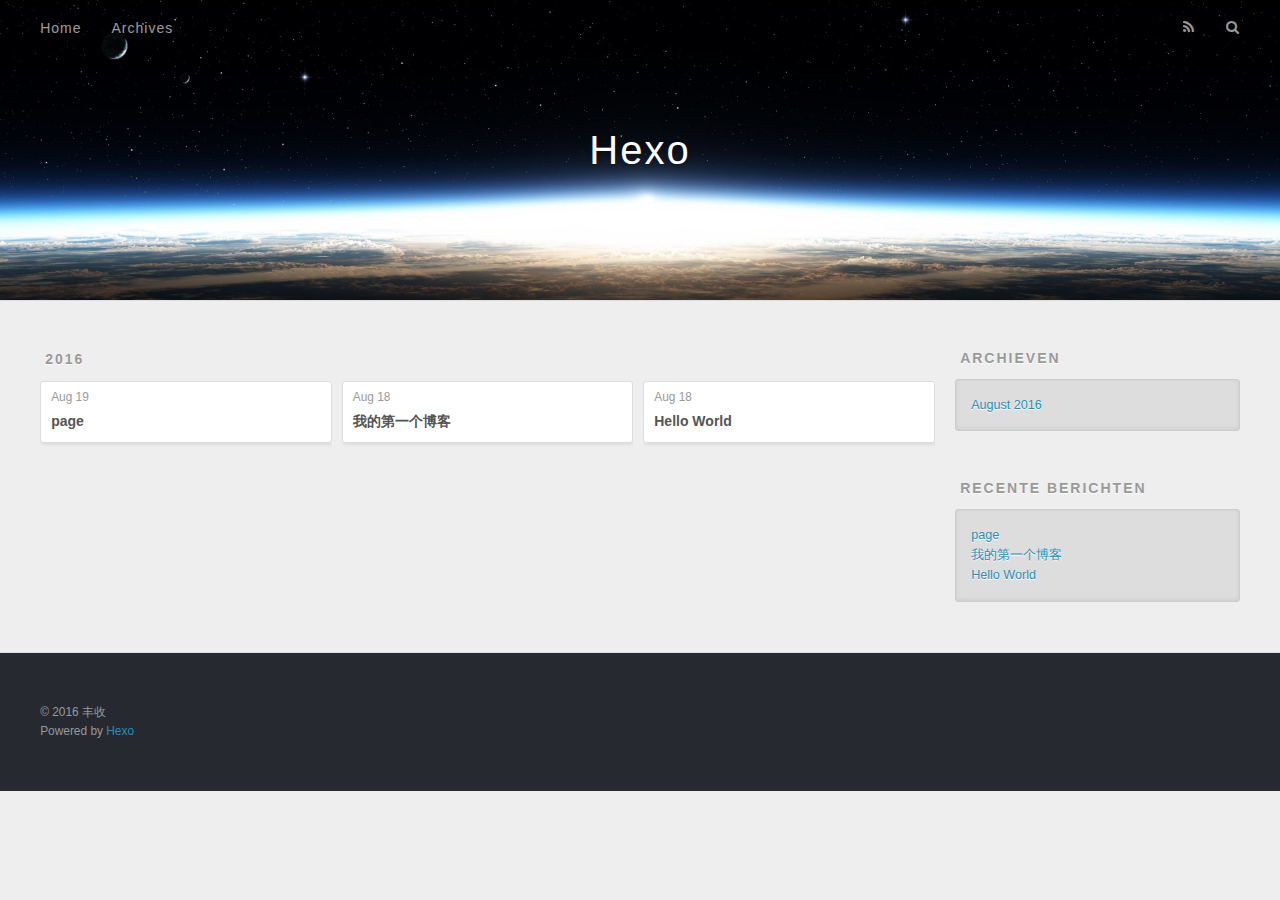
==== archives/index.html @ ac4540af "Site updated: 2016-08-19 14:13:51" ====
<!DOCTYPE html>
<html>
<head>
  <meta charset="utf-8">
  
  <title>Archieven | Hexo</title>
  <meta name="viewport" content="width=device-width, initial-scale=1, maximum-scale=1">
  <meta property="og:type" content="website">
<meta property="og:title" content="Hexo">
<meta property="og:url" content="http://yoursite.com/archives/index.html">
<meta property="og:site_name" content="Hexo">
<meta name="twitter:card" content="summary">
<meta name="twitter:title" content="Hexo">
  
    <link rel="alternate" href="/atom.xml" title="Hexo" type="application/atom+xml">
  
  
    <link rel="icon" href="/favicon.png">
  
  
    <link href="//fonts.googleapis.com/css?family=Source+Code+Pro" rel="stylesheet" type="text/css">
  
  <link rel="stylesheet" href="/css/style.css">
  

</head>

<body>
  <div id="container">
    <div id="wrap">
      <header id="header">
  <div id="banner"></div>
  <div id="header-outer" class="outer">
    <div id="header-title" class="inner">
      <h1 id="logo-wrap">
        <a href="/" id="logo">Hexo</a>
      </h1>
      
    </div>
    <div id="header-inner" class="inner">
      <nav id="main-nav">
        <a id="main-nav-toggle" class="nav-icon"></a>
        
          <a class="main-nav-link" href="/">Home</a>
        
          <a class="main-nav-link" href="/archives">Archives</a>
        
      </nav>
      <nav id="sub-nav">
        
          <a id="nav-rss-link" class="nav-icon" href="/atom.xml" title="RSS Feed"></a>
        
        <a id="nav-search-btn" class="nav-icon" title="Zoeken"></a>
      </nav>
      <div id="search-form-wrap">
        <form action="//google.com/search" method="get" accept-charset="UTF-8" class="search-form"><input type="search" name="q" results="0" class="search-form-input" placeholder="Search"><button type="submit" class="search-form-submit">&#xF002;</button><input type="hidden" name="sitesearch" value="http://yoursite.com"></form>
      </div>
    </div>
  </div>
</header>
      <div class="outer">
        <section id="main">
  
  
    
    
      
      
      <section class="archives-wrap">
        <div class="archive-year-wrap">
          <a href="/archives/2016" class="archive-year">2016</a>
        </div>
        <div class="archives">
    
    <article class="archive-article archive-type-post">
  <div class="archive-article-inner">
    <header class="archive-article-header">
      <a href="/2016/08/19/page/" class="archive-article-date">
  <time datetime="2016-08-19T06:13:24.000Z" itemprop="datePublished">Aug 19</time>
</a>
      
  
    <h1 itemprop="name">
      <a class="archive-article-title" href="/2016/08/19/page/">page</a>
    </h1>
  

    </header>
  </div>
</article>
  
    
    
    <article class="archive-article archive-type-post">
  <div class="archive-article-inner">
    <header class="archive-article-header">
      <a href="/2016/08/18/My-New-Post/" class="archive-article-date">
  <time datetime="2016-08-18T03:08:12.000Z" itemprop="datePublished">Aug 18</time>
</a>
      
  
    <h1 itemprop="name">
      <a class="archive-article-title" href="/2016/08/18/My-New-Post/">我的第一个博客</a>
    </h1>
  

    </header>
  </div>
</article>
  
    
    
    <article class="archive-article archive-type-post">
  <div class="archive-article-inner">
    <header class="archive-article-header">
      <a href="/2016/08/18/hello-world/" class="archive-article-date">
  <time datetime="2016-08-18T02:15:40.000Z" itemprop="datePublished">Aug 18</time>
</a>
      
  
    <h1 itemprop="name">
      <a class="archive-article-title" href="/2016/08/18/hello-world/">Hello World</a>
    </h1>
  

    </header>
  </div>
</article>
  
  
    </div></section>
  

</section>
        
          <aside id="sidebar">
  
    

  
    

  
    
  
    
  <div class="widget-wrap">
    <h3 class="widget-title">Archieven</h3>
    <div class="widget">
      <ul class="archive-list"><li class="archive-list-item"><a class="archive-list-link" href="/archives/2016/08/">August 2016</a></li></ul>
    </div>
  </div>


  
    
  <div class="widget-wrap">
    <h3 class="widget-title">Recente berichten</h3>
    <div class="widget">
      <ul>
        
          <li>
            <a href="/2016/08/19/page/">page</a>
          </li>
        
          <li>
            <a href="/2016/08/18/My-New-Post/">我的第一个博客</a>
          </li>
        
          <li>
            <a href="/2016/08/18/hello-world/">Hello World</a>
          </li>
        
      </ul>
    </div>
  </div>

  
</aside>
        
      </div>
      <footer id="footer">
  
  <div class="outer">
    <div id="footer-info" class="inner">
      &copy; 2016 丰收<br>
      Powered by <a href="http://hexo.io/" target="_blank">Hexo</a>
    </div>
  </div>
</footer>
    </div>
    <nav id="mobile-nav">
  
    <a href="/" class="mobile-nav-link">Home</a>
  
    <a href="/archives" class="mobile-nav-link">Archives</a>
  
</nav>
    

<script src="//ajax.googleapis.com/ajax/libs/jquery/2.0.3/jquery.min.js"></script>


  <link rel="stylesheet" href="/fancybox/jquery.fancybox.css">
  <script src="/fancybox/jquery.fancybox.pack.js"></script>


<script src="/js/script.js"></script>

  </div>
</body>
</html>
---- css/style.css ----
body {
  width: 100%;
}
body:before,
body:after {
  content: "";
  display: table;
}
body:after {
  clear: both;
}
html,
body,
div,
span,
applet,
object,
iframe,
h1,
h2,
h3,
h4,
h5,
h6,
p,
blockquote,
pre,
a,
abbr,
acronym,
address,
big,
cite,
code,
del,
dfn,
em,
img,
ins,
kbd,
q,
s,
samp,
small,
strike,
strong,
sub,
sup,
tt,
var,
dl,
dt,
dd,
ol,
ul,
li,
fieldset,
form,
label,
legend,
table,
caption,
tbody,
tfoot,
thead,
tr,
th,
td {
  margin: 0;
  padding: 0;
  border: 0;
  outline: 0;
  font-weight: inherit;
  font-style: inherit;
  font-family: inherit;
  font-size: 100%;
  vertical-align: baseline;
}
body {
  line-height: 1;
  color: #000;
  background: #fff;
}
ol,
ul {
  list-style: none;
}
table {
  border-collapse: separate;
  border-spacing: 0;
  vertical-align: middle;
}
caption,
th,
td {
  text-align: left;
  font-weight: normal;
  vertical-align: middle;
}
a img {
  border: none;
}
input,
button {
  margin: 0;
  padding: 0;
}
input::-moz-focus-inner,
button::-moz-focus-inner {
  border: 0;
  padding: 0;
}
@font-face {
  font-family: FontAwesome;
  font-style: normal;
  font-weight: normal;
  src: url("fonts/fontawesome-webfont.eot?v=#4.0.3");
  src: url("fonts/fontawesome-webfont.eot?#iefix&v=#4.0.3") format("embedded-opentype"), url("fonts/fontawesome-webfont.woff?v=#4.0.3") format("woff"), url("fonts/fontawesome-webfont.ttf?v=#4.0.3") format("truetype"), url("fonts/fontawesome-webfont.svg#fontawesomeregular?v=#4.0.3") format("svg");
}
html,
body,
#container {
  height: 100%;
}
body {
  background: #eee;
  font: 14px "Helvetica Neue", Helvetica, Arial, sans-serif;
  -webkit-text-size-adjust: 100%;
}
.outer {
  max-width: 1220px;
  margin: 0 auto;
  padding: 0 20px;
}
.outer:before,
.outer:after {
  content: "";
  display: table;
}
.outer:after {
  clear: both;
}
.inner {
  display: inline;
  float: left;
  width: 98.33333333333333%;
  margin: 0 0.833333333333333%;
}
.left,
.alignleft {
  float: left;
}
.right,
.alignright {
  float: right;
}
.clear {
  clear: both;
}
#container {
  position: relative;
}
.mobile-nav-on {
  overflow: hidden;
}
#wrap {
  height: 100%;
  width: 100%;
  position: absolute;
  top: 0;
  left: 0;
  -webkit-transition: 0.2s ease-out;
  -moz-transition: 0.2s ease-out;
  -ms-transition: 0.2s ease-out;
  transition: 0.2s ease-out;
  z-index: 1;
  background: #eee;
}
.mobile-nav-on #wrap {
  left: 280px;
}
@media screen and (min-width: 768px) {
  #main {
    display: inline;
    float: left;
    width: 73.33333333333333%;
    margin: 0 0.833333333333333%;
  }
}
.article-date,
.article-category-link,
.archive-year,
.widget-title {
  text-decoration: none;
  text-transform: uppercase;
  letter-spacing: 2px;
  color: #999;
  margin-bottom: 1em;
  margin-left: 5px;
  line-height: 1em;
  text-shadow: 0 1px #fff;
  font-weight: bold;
}
.article-inner,
.archive-article-inner {
  background: #fff;
  -webkit-box-shadow: 1px 2px 3px #ddd;
  box-shadow: 1px 2px 3px #ddd;
  border: 1px solid #ddd;
  border-radius: 3px;
}
.article-entry h1,
.widget h1 {
  font-size: 2em;
}
.article-entry h2,
.widget h2 {
  font-size: 1.5em;
}
.article-entry h3,
.widget h3 {
  font-size: 1.3em;
}
.article-entry h4,
.widget h4 {
  font-size: 1.2em;
}
.article-entry h5,
.widget h5 {
  font-size: 1em;
}
.article-entry h6,
.widget h6 {
  font-size: 1em;
  color: #999;
}
.article-entry hr,
.widget hr {
  border: 1px dashed #ddd;
}
.article-entry strong,
.widget strong {
  font-weight: bold;
}
.article-entry em,
.widget em,
.article-entry cite,
.widget cite {
  font-style: italic;
}
.article-entry sup,
.widget sup,
.article-entry sub,
.widget sub {
  font-size: 0.75em;
  line-height: 0;
  position: relative;
  vertical-align: baseline;
}
.article-entry sup,
.widget sup {
  top: -0.5em;
}
.article-entry sub,
.widget sub {
  bottom: -0.2em;
}
.article-entry small,
.widget small {
  font-size: 0.85em;
}
.article-entry acronym,
.widget acronym,
.article-entry abbr,
.widget abbr {
  border-bottom: 1px dotted;
}
.article-entry ul,
.widget ul,
.article-entry ol,
.widget ol,
.article-entry dl,
.widget dl {
  margin: 0 20px;
  line-height: 1.6em;
}
.article-entry ul ul,
.widget ul ul,
.article-entry ol ul,
.widget ol ul,
.article-entry ul ol,
.widget ul ol,
.article-entry ol ol,
.widget ol ol {
  margin-top: 0;
  margin-bottom: 0;
}
.article-entry ul,
.widget ul {
  list-style: disc;
}
.article-entry ol,
.widget ol {
  list-style: decimal;
}
.article-entry dt,
.widget dt {
  font-weight: bold;
}
#header {
  height: 300px;
  position: relative;
  border-bottom: 1px solid #ddd;
}
#header:before,
#header:after {
  content: "";
  position: absolute;
  left: 0;
  right: 0;
  height: 40px;
}
#header:before {
  top: 0;
  background: -webkit-linear-gradient(rgba(0,0,0,0.2), transparent);
  background: -moz-linear-gradient(rgba(0,0,0,0.2), transparent);
  background: -ms-linear-gradient(rgba(0,0,0,0.2), transparent);
  background: linear-gradient(rgba(0,0,0,0.2), transparent);
}
#header:after {
  bottom: 0;
  background: -webkit-linear-gradient(transparent, rgba(0,0,0,0.2));
  background: -moz-linear-gradient(transparent, rgba(0,0,0,0.2));
  background: -ms-linear-gradient(transparent, rgba(0,0,0,0.2));
  background: linear-gradient(transparent, rgba(0,0,0,0.2));
}
#header-outer {
  height: 100%;
  position: relative;
}
#header-inner {
  position: relative;
  overflow: hidden;
}
#banner {
  position: absolute;
  top: 0;
  left: 0;
  width: 100%;
  height: 100%;
  background: url("images/banner.jpg") center #000;
  -webkit-background-size: cover;
  -moz-background-size: cover;
  background-size: cover;
  z-index: -1;
}
#header-title {
  text-align: center;
  height: 40px;
  position: absolute;
  top: 50%;
  left: 0;
  margin-top: -20px;
}
#logo,
#subtitle {
  text-decoration: none;
  color: #fff;
  font-weight: 300;
  text-shadow: 0 1px 4px rgba(0,0,0,0.3);
}
#logo {
  font-size: 40px;
  line-height: 40px;
  letter-spacing: 2px;
}
#subtitle {
  font-size: 16px;
  line-height: 16px;
  letter-spacing: 1px;
}
#subtitle-wrap {
  margin-top: 16px;
}
#main-nav {
  float: left;
  margin-left: -15px;
}
.nav-icon,
.main-nav-link {
  float: left;
  color: #fff;
  opacity: 0.6;
  text-decoration: none;
  text-shadow: 0 1px rgba(0,0,0,0.2);
  -webkit-transition: opacity 0.2s;
  -moz-transition: opacity 0.2s;
  -ms-transition: opacity 0.2s;
  transition: opacity 0.2s;
  display: block;
  padding: 20px 15px;
}
.nav-icon:hover,
.main-nav-link:hover {
  opacity: 1;
}
.nav-icon {
  font-family: FontAwesome;
  text-align: center;
  font-size: 14px;
  width: 14px;
  height: 14px;
  padding: 20px 15px;
  position: relative;
  cursor: pointer;
}
.main-nav-link {
  font-weight: 300;
  letter-spacing: 1px;
}
@media screen and (max-width: 479px) {
  .main-nav-link {
    display: none;
  }
}
#main-nav-toggle {
  display: none;
}
#main-nav-toggle:before {
  content: "\f0c9";
}
@media screen and (max-width: 479px) {
  #main-nav-toggle {
    display: block;
  }
}
#sub-nav {
  float: right;
  margin-right: -15px;
}
#nav-rss-link:before {
  content: "\f09e";
}
#nav-search-btn:before {
  content: "\f002";
}
#search-form-wrap {
  position: absolute;
  top: 15px;
  width: 150px;
  height: 30px;
  right: -150px;
  opacity: 0;
  -webkit-transition: 0.2s ease-out;
  -moz-transition: 0.2s ease-out;
  -ms-transition: 0.2s ease-out;
  transition: 0.2s ease-out;
}
#search-form-wrap.on {
  opacity: 1;
  right: 0;
}
@media screen and (max-width: 479px) {
  #search-form-wrap {
    width: 100%;
    right: -100%;
  }
}
.search-form {
  position: absolute;
  top: 0;
  left: 0;
  right: 0;
  background: #fff;
  padding: 5px 15px;
  border-radius: 15px;
  -webkit-box-shadow: 0 0 10px rgba(0,0,0,0.3);
  box-shadow: 0 0 10px rgba(0,0,0,0.3);
}
.search-form-input {
  border: none;
  background: none;
  color: #555;
  width: 100%;
  font: 13px "Helvetica Neue", Helvetica, Arial, sans-serif;
  outline: none;
}
.search-form-input::-webkit-search-results-decoration,
.search-form-input::-webkit-search-cancel-button {
  -webkit-appearance: none;
}
.search-form-submit {
  position: absolute;
  top: 50%;
  right: 10px;
  margin-top: -7px;
  font: 13px FontAwesome;
  border: none;
  background: none;
  color: #bbb;
  cursor: pointer;
}
.search-form-submit:hover,
.search-form-submit:focus {
  color: #777;
}
.article {
  margin: 50px 0;
}
.article-inner {
  overflow: hidden;
}
.article-meta:before,
.article-meta:after {
  content: "";
  display: table;
}
.article-meta:after {
  clear: both;
}
.article-date {
  float: left;
}
.article-category {
  float: left;
  line-height: 1em;
  color: #ccc;
  text-shadow: 0 1px #fff;
  margin-left: 8px;
}
.article-category:before {
  content: "\2022";
}
.article-category-link {
  margin: 0 12px 1em;
}
.article-header {
  padding: 20px 20px 0;
}
.article-title {
  text-decoration: none;
  font-size: 2em;
  font-weight: bold;
  color: #555;
  line-height: 1.1em;
  -webkit-transition: color 0.2s;
  -moz-transition: color 0.2s;
  -ms-transition: color 0.2s;
  transition: color 0.2s;
}
a.article-title:hover {
  color: #258fb8;
}
.article-entry {
  color: #555;
  padding: 0 20px;
}
.article-entry:before,
.article-entry:after {
  content: "";
  display: table;
}
.article-entry:after {
  clear: both;
}
.article-entry p,
.article-entry table {
  line-height: 1.6em;
  margin: 1.6em 0;
}
.article-entry h1,
.article-entry h2,
.article-entry h3,
.article-entry h4,
.article-entry h5,
.article-entry h6 {
  font-weight: bold;
}
.article-entry h1,
.article-entry h2,
.article-entry h3,
.article-entry h4,
.article-entry h5,
.article-entry h6 {
  line-height: 1.1em;
  margin: 1.1em 0;
}
.article-entry a {
  color: #258fb8;
  text-decoration: none;
}
.article-entry a:hover {
  text-decoration: underline;
}
.article-entry ul,
.article-entry ol,
.article-entry dl {
  margin-top: 1.6em;
  margin-bottom: 1.6em;
}
.article-entry img,
.article-entry video {
  max-width: 100%;
  height: auto;
  display: block;
  margin: auto;
}
.article-entry iframe {
  border: none;
}
.article-entry table {
  width: 100%;
  border-collapse: collapse;
  border-spacing: 0;
}
.article-entry th {
  font-weight: bold;
  border-bottom: 3px solid #ddd;
  padding-bottom: 0.5em;
}
.article-entry td {
  border-bottom: 1px solid #ddd;
  padding: 10px 0;
}
.article-entry blockquote {
  font-family: Georgia, "Times New Roman", serif;
  font-size: 1.4em;
  margin: 1.6em 20px;
  text-align: center;
}
.article-entry blockquote footer {
  font-size: 14px;
  margin: 1.6em 0;
  font-family: "Helvetica Neue", Helvetica, Arial, sans-serif;
}
.article-entry blockquote footer cite:before {
  content: "—";
  padding: 0 0.5em;
}
.article-entry .pullquote {
  text-align: left;
  width: 45%;
  margin: 0;
}
.article-entry .pullquote.left {
  margin-left: 0.5em;
  margin-right: 1em;
}
.article-entry .pullquote.right {
  margin-right: 0.5em;
  margin-left: 1em;
}
.article-entry .caption {
  color: #999;
  display: block;
  font-size: 0.9em;
  margin-top: 0.5em;
  position: relative;
  text-align: center;
}
.article-entry .video-container {
  position: relative;
  padding-top: 56.25%;
  height: 0;
  overflow: hidden;
}
.article-entry .video-container iframe,
.article-entry .video-container object,
.article-entry .video-container embed {
  position: absolute;
  top: 0;
  left: 0;
  width: 100%;
  height: 100%;
  margin-top: 0;
}
.article-more-link a {
  display: inline-block;
  line-height: 1em;
  padding: 6px 15px;
  border-radius: 15px;
  background: #eee;
  color: #999;
  text-shadow: 0 1px #fff;
  text-decoration: none;
}
.article-more-link a:hover {
  background: #258fb8;
  color: #fff;
  text-decoration: none;
  text-shadow: 0 1px #1e7293;
}
.article-footer {
  font-size: 0.85em;
  line-height: 1.6em;
  border-top: 1px solid #ddd;
  padding-top: 1.6em;
  margin: 0 20px 20px;
}
.article-footer:before,
.article-footer:after {
  content: "";
  display: table;
}
.article-footer:after {
  clear: both;
}
.article-footer a {
  color: #999;
  text-decoration: none;
}
.article-footer a:hover {
  color: #555;
}
.article-tag-list-item {
  float: left;
  margin-right: 10px;
}
.article-tag-list-link:before {
  content: "#";
}
.article-comment-link {
  float: right;
}
.article-comment-link:before {
  content: "\f075";
  font-family: FontAwesome;
  padding-right: 8px;
}
.article-share-link {
  cursor: pointer;
  float: right;
  margin-left: 20px;
}
.article-share-link:before {
  content: "\f064";
  font-family: FontAwesome;
  padding-right: 6px;
}
#article-nav {
  position: relative;
}
#article-nav:before,
#article-nav:after {
  content: "";
  display: table;
}
#article-nav:after {
  clear: both;
}
@media screen and (min-width: 768px) {
  #article-nav {
    margin: 50px 0;
  }
  #article-nav:before {
    width: 8px;
    height: 8px;
    position: absolute;
    top: 50%;
    left: 50%;
    margin-top: -4px;
    margin-left: -4px;
    content: "";
    border-radius: 50%;
    background: #ddd;
    -webkit-box-shadow: 0 1px 2px #fff;
    box-shadow: 0 1px 2px #fff;
  }
}
.article-nav-link-wrap {
  text-decoration: none;
  text-shadow: 0 1px #fff;
  color: #999;
  -webkit-box-sizing: border-box;
  -moz-box-sizing: border-box;
  box-sizing: border-box;
  margin-top: 50px;
  text-align: center;
  display: block;
}
.article-nav-link-wrap:hover {
  color: #555;
}
@media screen and (min-width: 768px) {
  .article-nav-link-wrap {
    width: 50%;
    margin-top: 0;
  }
}
@media screen and (min-width: 768px) {
  #article-nav-newer {
    float: left;
    text-align: right;
    padding-right: 20px;
  }
}
@media screen and (min-width: 768px) {
  #article-nav-older {
    float: right;
    text-align: left;
    padding-left: 20px;
  }
}
.article-nav-caption {
  text-transform: uppercase;
  letter-spacing: 2px;
  color: #ddd;
  line-height: 1em;
  font-weight: bold;
}
#article-nav-newer .article-nav-caption {
  margin-right: -2px;
}
.article-nav-title {
  font-size: 0.85em;
  line-height: 1.6em;
  margin-top: 0.5em;
}
.article-share-box {
  position: absolute;
  display: none;
  background: #fff;
  -webkit-box-shadow: 1px 2px 10px rgba(0,0,0,0.2);
  box-shadow: 1px 2px 10px rgba(0,0,0,0.2);
  border-radius: 3px;
  margin-left: -145px;
  overflow: hidden;
  z-index: 1;
}
.article-share-box.on {
  display: block;
}
.article-share-input {
  width: 100%;
  background: none;
  -webkit-box-sizing: border-box;
  -moz-box-sizing: border-box;
  box-sizing: border-box;
  font: 14px "Helvetica Neue", Helvetica, Arial, sans-serif;
  padding: 0 15px;
  color: #555;
  outline: none;
  border: 1px solid #ddd;
  border-radius: 3px 3px 0 0;
  height: 36px;
  line-height: 36px;
}
.article-share-links {
  background: #eee;
}
.article-share-links:before,
.article-share-links:after {
  content: "";
  display: table;
}
.article-share-links:after {
  clear: both;
}
.article-share-twitter,
.article-share-facebook,
.article-share-pinterest,
.article-share-google {
  width: 50px;
  height: 36px;
  display: block;
  float: left;
  position: relative;
  color: #999;
  text-shadow: 0 1px #fff;
}
.article-share-twitter:before,
.article-share-facebook:before,
.article-share-pinterest:before,
.article-share-google:before {
  font-size: 20px;
  font-family: FontAwesome;
  width: 20px;
  height: 20px;
  position: absolute;
  top: 50%;
  left: 50%;
  margin-top: -10px;
  margin-left: -10px;
  text-align: center;
}
.article-share-twitter:hover,
.article-share-facebook:hover,
.article-share-pinterest:hover,
.article-share-google:hover {
  color: #fff;
}
.article-share-twitter:before {
  content: "\f099";
}
.article-share-twitter:hover {
  background: #00aced;
  text-shadow: 0 1px #008abe;
}
.article-share-facebook:before {
  content: "\f09a";
}
.article-share-facebook:hover {
  background: #3b5998;
  text-shadow: 0 1px #2f477a;
}
.article-share-pinterest:before {
  content: "\f0d2";
}
.article-share-pinterest:hover {
  background: #cb2027;
  text-shadow: 0 1px #a21a1f;
}
.article-share-google:before {
  content: "\f0d5";
}
.article-share-google:hover {
  background: #dd4b39;
  text-shadow: 0 1px #be3221;
}
.article-gallery {
  background: #000;
  position: relative;
}
.article-gallery-photos {
  position: relative;
  overflow: hidden;
}
.article-gallery-img {
  display: none;
  max-width: 100%;
}
.article-gallery-img:first-child {
  display: block;
}
.article-gallery-img.loaded {
  position: absolute;
  display: block;
}
.article-gallery-img img {
  display: block;
  max-width: 100%;
  margin: 0 auto;
}
#comments {
  background: #fff;
  -webkit-box-shadow: 1px 2px 3px #ddd;
  box-shadow: 1px 2px 3px #ddd;
  padding: 20px;
  border: 1px solid #ddd;
  border-radius: 3px;
  margin: 50px 0;
}
#comments a {
  color: #258fb8;
}
.archives-wrap {
  margin: 50px 0;
}
.archives:before,
.archives:after {
  content: "";
  display: table;
}
.archives:after {
  clear: both;
}
.archive-year-wrap {
  margin-bottom: 1em;
}
.archives {
  -webkit-column-gap: 10px;
  -moz-column-gap: 10px;
  column-gap: 10px;
}
@media screen and (min-width: 480px) and (max-width: 767px) {
  .archives {
    -webkit-column-count: 2;
    -moz-column-count: 2;
    column-count: 2;
  }
}
@media screen and (min-width: 768px) {
  .archives {
    -webkit-column-count: 3;
    -moz-column-count: 3;
    column-count: 3;
  }
}
.archive-article {
  -webkit-column-break-inside: avoid;
  page-break-inside: avoid;
  overflow: hidden;
  break-inside: avoid-column;
}
.archive-article-inner {
  padding: 10px;
  margin-bottom: 15px;
}
.archive-article-title {
  text-decoration: none;
  font-weight: bold;
  color: #555;
  -webkit-transition: color 0.2s;
  -moz-transition: color 0.2s;
  -ms-transition: color 0.2s;
  transition: color 0.2s;
  line-height: 1.6em;
}
.archive-article-title:hover {
  color: #258fb8;
}
.archive-article-footer {
  margin-top: 1em;
}
.archive-article-date {
  color: #999;
  text-decoration: none;
  font-size: 0.85em;
  line-height: 1em;
  margin-bottom: 0.5em;
  display: block;
}
#page-nav {
  margin: 50px auto;
  background: #fff;
  -webkit-box-shadow: 1px 2px 3px #ddd;
  box-shadow: 1px 2px 3px #ddd;
  border: 1px solid #ddd;
  border-radius: 3px;
  text-align: center;
  color: #999;
  overflow: hidden;
}
#page-nav:before,
#page-nav:after {
  content: "";
  display: table;
}
#page-nav:after {
  clear: both;
}
#page-nav a,
#page-nav span {
  padding: 10px 20px;
  line-height: 1;
  height: 2ex;
}
#page-nav a {
  color: #999;
  text-decoration: none;
}
#page-nav a:hover {
  background: #999;
  color: #fff;
}
#page-nav .prev {
  float: left;
}
#page-nav .next {
  float: right;
}
#page-nav .page-number {
  display: inline-block;
}
@media screen and (max-width: 479px) {
  #page-nav .page-number {
    display: none;
  }
}
#page-nav .current {
  color: #555;
  font-weight: bold;
}
#page-nav .space {
  color: #ddd;
}
#footer {
  background: #262a30;
  padding: 50px 0;
  border-top: 1px solid #ddd;
  color: #999;
}
#footer a {
  color: #258fb8;
  text-decoration: none;
}
#footer a:hover {
  text-decoration: underline;
}
#footer-info {
  line-height: 1.6em;
  font-size: 0.85em;
}
.article-entry pre,
.article-entry .highlight {
  background: #2d2d2d;
  margin: 0 -20px;
  padding: 15px 20px;
  border-style: solid;
  border-color: #ddd;
  border-width: 1px 0;
  overflow: auto;
  color: #ccc;
  line-height: 22.400000000000002px;
}
.article-entry .highlight .gutter pre,
.article-entry .gist .gist-file .gist-data .line-numbers {
  color: #666;
  font-size: 0.85em;
}
.article-entry pre,
.article-entry code {
  font-family: "Source Code Pro", Consolas, Monaco, Menlo, Consolas, monospace;
}
.article-entry code {
  background: #eee;
  text-shadow: 0 1px #fff;
  padding: 0 0.3em;
}
.article-entry pre code {
  background: none;
  text-shadow: none;
  padding: 0;
}
.article-entry .highlight pre {
  border: none;
  margin: 0;
  padding: 0;
}
.article-entry .highlight table {
  margin: 0;
  width: auto;
}
.article-entry .highlight td {
  border: none;
  padding: 0;
}
.article-entry .highlight figcaption {
  font-size: 0.85em;
  color: #999;
  line-height: 1em;
  margin-bottom: 1em;
}
.article-entry .highlight figcaption:before,
.article-entry .highlight figcaption:after {
  content: "";
  display: table;
}
.article-entry .highlight figcaption:after {
  clear: both;
}
.article-entry .highlight figcaption a {
  float: right;
}
.article-entry .highlight .gutter pre {
  text-align: right;
  padding-right: 20px;
}
.article-entry .highlight .line {
  height: 22.400000000000002px;
}
.article-entry .highlight .line.marked {
  background: #515151;
}
.article-entry .gist {
  margin: 0 -20px;
  border-style: solid;
  border-color: #ddd;
  border-width: 1px 0;
  background: #2d2d2d;
  padding: 15px 20px 15px 0;
}
.article-entry .gist .gist-file {
  border: none;
  font-family: "Source Code Pro", Consolas, Monaco, Menlo, Consolas, monospace;
  margin: 0;
}
.article-entry .gist .gist-file .gist-data {
  background: none;
  border: none;
}
.article-entry .gist .gist-file .gist-data .line-numbers {
  background: none;
  border: none;
  padding: 0 20px 0 0;
}
.article-entry .gist .gist-file .gist-data .line-data {
  padding: 0 !important;
}
.article-entry .gist .gist-file .highlight {
  margin: 0;
  padding: 0;
  border: none;
}
.article-entry .gist .gist-file .gist-meta {
  background: #2d2d2d;
  color: #999;
  font: 0.85em "Helvetica Neue", Helvetica, Arial, sans-serif;
  text-shadow: 0 0;
  padding: 0;
  margin-top: 1em;
  margin-left: 20px;
}
.article-entry .gist .gist-file .gist-meta a {
  color: #258fb8;
  font-weight: normal;
}
.article-entry .gist .gist-file .gist-meta a:hover {
  text-decoration: underline;
}
pre .comment,
pre .title {
  color: #999;
}
pre .variable,
pre .attribute,
pre .tag,
pre .regexp,
pre .ruby .constant,
pre .xml .tag .title,
pre .xml .pi,
pre .xml .doctype,
pre .html .doctype,
pre .css .id,
pre .css .class,
pre .css .pseudo {
  color: #f2777a;
}
pre .number,
pre .preprocessor,
pre .built_in,
pre .literal,
pre .params,
pre .constant {
  color: #f99157;
}
pre .class,
pre .ruby .class .title,
pre .css .rules .attribute {
  color: #9c9;
}
pre .string,
pre .value,
pre .inheritance,
pre .header,
pre .ruby .symbol,
pre .xml .cdata {
  color: #9c9;
}
pre .css .hexcolor {
  color: #6cc;
}
pre .function,
pre .python .decorator,
pre .python .title,
pre .ruby .function .title,
pre .ruby .title .keyword,
pre .perl .sub,
pre .javascript .title,
pre .coffeescript .title {
  color: #69c;
}
pre .keyword,
pre .javascript .function {
  color: #c9c;
}
@media screen and (max-width: 479px) {
  #mobile-nav {
    position: absolute;
    top: 0;
    left: 0;
    width: 280px;
    height: 100%;
    background: #191919;
    border-right: 1px solid #fff;
  }
}
@media screen and (max-width: 479px) {
  .mobile-nav-link {
    display: block;
    color: #999;
    text-decoration: none;
    padding: 15px 20px;
    font-weight: bold;
  }
  .mobile-nav-link:hover {
    color: #fff;
  }
}
@media screen and (min-width: 768px) {
  #sidebar {
    display: inline;
    float: left;
    width: 23.333333333333332%;
    margin: 0 0.833333333333333%;
  }
}
.widget-wrap {
  margin: 50px 0;
}
.widget {
  color: #777;
  text-shadow: 0 1px #fff;
  background: #ddd;
  -webkit-box-shadow: 0 -1px 4px #ccc inset;
  box-shadow: 0 -1px 4px #ccc inset;
  border: 1px solid #ccc;
  padding: 15px;
  border-radius: 3px;
}
.widget a {
  color: #258fb8;
  text-decoration: none;
}
.widget a:hover {
  text-decoration: underline;
}
.widget ul ul,
.widget ol ul,
.widget dl ul,
.widget ul ol,
.widget ol ol,
.widget dl ol,
.widget ul dl,
.widget ol dl,
.widget dl dl {
  margin-left: 15px;
  list-style: disc;
}
.widget {
  line-height: 1.6em;
  word-wrap: break-word;
  font-size: 0.9em;
}
.widget ul,
.widget ol {
  list-style: none;
  margin: 0;
}
.widget ul ul,
.widget ol ul,
.widget ul ol,
.widget ol ol {
  margin: 0 20px;
}
.widget ul ul,
.widget ol ul {
  list-style: disc;
}
.widget ul ol,
.widget ol ol {
  list-style: decimal;
}
.category-list-count,
.tag-list-count,
.archive-list-count {
  padding-left: 5px;
  color: #999;
  font-size: 0.85em;
}
.category-list-count:before,
.tag-list-count:before,
.archive-list-count:before {
  content: "(";
}
.category-list-count:after,
.tag-list-count:after,
.archive-list-count:after {
  content: ")";
}
.tagcloud a {
  margin-right: 5px;
  display: inline-block;
}
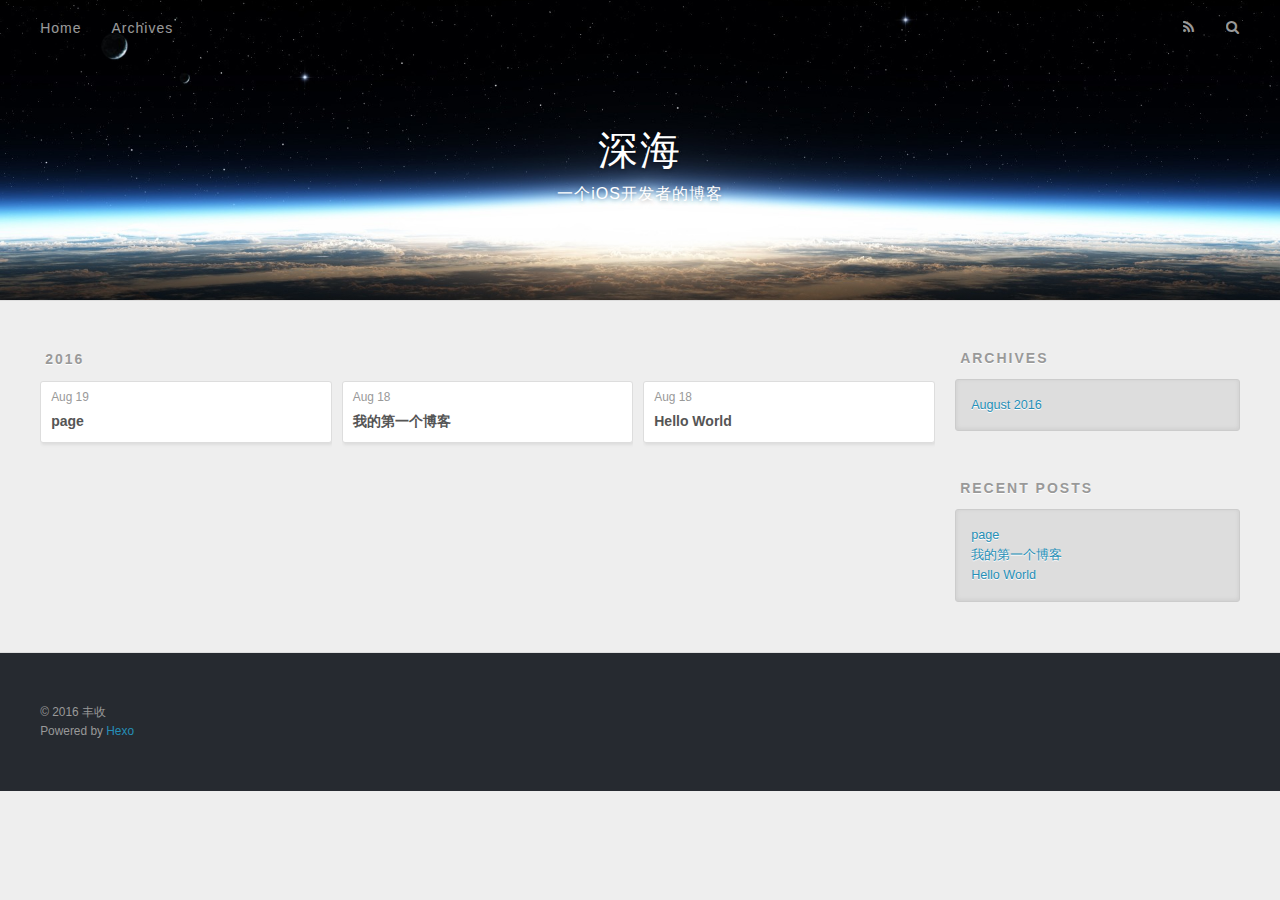
==== commit 81ee5a3b: "Site updated: 2016-08-19 14:23:57" ====
--- a/archives/index.html
+++ b/archives/index.html
@@ -3,16 +3,16 @@
 <head>
   <meta charset="utf-8">
   
-  <title>Archieven | Hexo</title>
+  <title>Archives | 深海</title>
   <meta name="viewport" content="width=device-width, initial-scale=1, maximum-scale=1">
   <meta property="og:type" content="website">
-<meta property="og:title" content="Hexo">
+<meta property="og:title" content="深海">
 <meta property="og:url" content="http://yoursite.com/archives/index.html">
-<meta property="og:site_name" content="Hexo">
+<meta property="og:site_name" content="深海">
 <meta name="twitter:card" content="summary">
-<meta name="twitter:title" content="Hexo">
-  
-    <link rel="alternate" href="/atom.xml" title="Hexo" type="application/atom+xml">
+<meta name="twitter:title" content="深海">
+  
+    <link rel="alternate" href="/atom.xml" title="深海" type="application/atom+xml">
   
   
     <link rel="icon" href="/favicon.png">
@@ -33,8 +33,12 @@
   <div id="header-outer" class="outer">
     <div id="header-title" class="inner">
       <h1 id="logo-wrap">
-        <a href="/" id="logo">Hexo</a>
+        <a href="/" id="logo">深海</a>
       </h1>
+      
+        <h2 id="subtitle-wrap">
+          <a href="/" id="subtitle">一个iOS开发者的博客</a>
+        </h2>
       
     </div>
     <div id="header-inner" class="inner">
@@ -50,7 +54,7 @@
         
           <a id="nav-rss-link" class="nav-icon" href="/atom.xml" title="RSS Feed"></a>
         
-        <a id="nav-search-btn" class="nav-icon" title="Zoeken"></a>
+        <a id="nav-search-btn" class="nav-icon" title="Search"></a>
       </nav>
       <div id="search-form-wrap">
         <form action="//google.com/search" method="get" accept-charset="UTF-8" class="search-form"><input type="search" name="q" results="0" class="search-form-input" placeholder="Search"><button type="submit" class="search-form-submit">&#xF002;</button><input type="hidden" name="sitesearch" value="http://yoursite.com"></form>
@@ -145,7 +149,7 @@
   
     
   <div class="widget-wrap">
-    <h3 class="widget-title">Archieven</h3>
+    <h3 class="widget-title">Archives</h3>
     <div class="widget">
       <ul class="archive-list"><li class="archive-list-item"><a class="archive-list-link" href="/archives/2016/08/">August 2016</a></li></ul>
     </div>
@@ -155,7 +159,7 @@
   
     
   <div class="widget-wrap">
-    <h3 class="widget-title">Recente berichten</h3>
+    <h3 class="widget-title">Recent Posts</h3>
     <div class="widget">
       <ul>
         
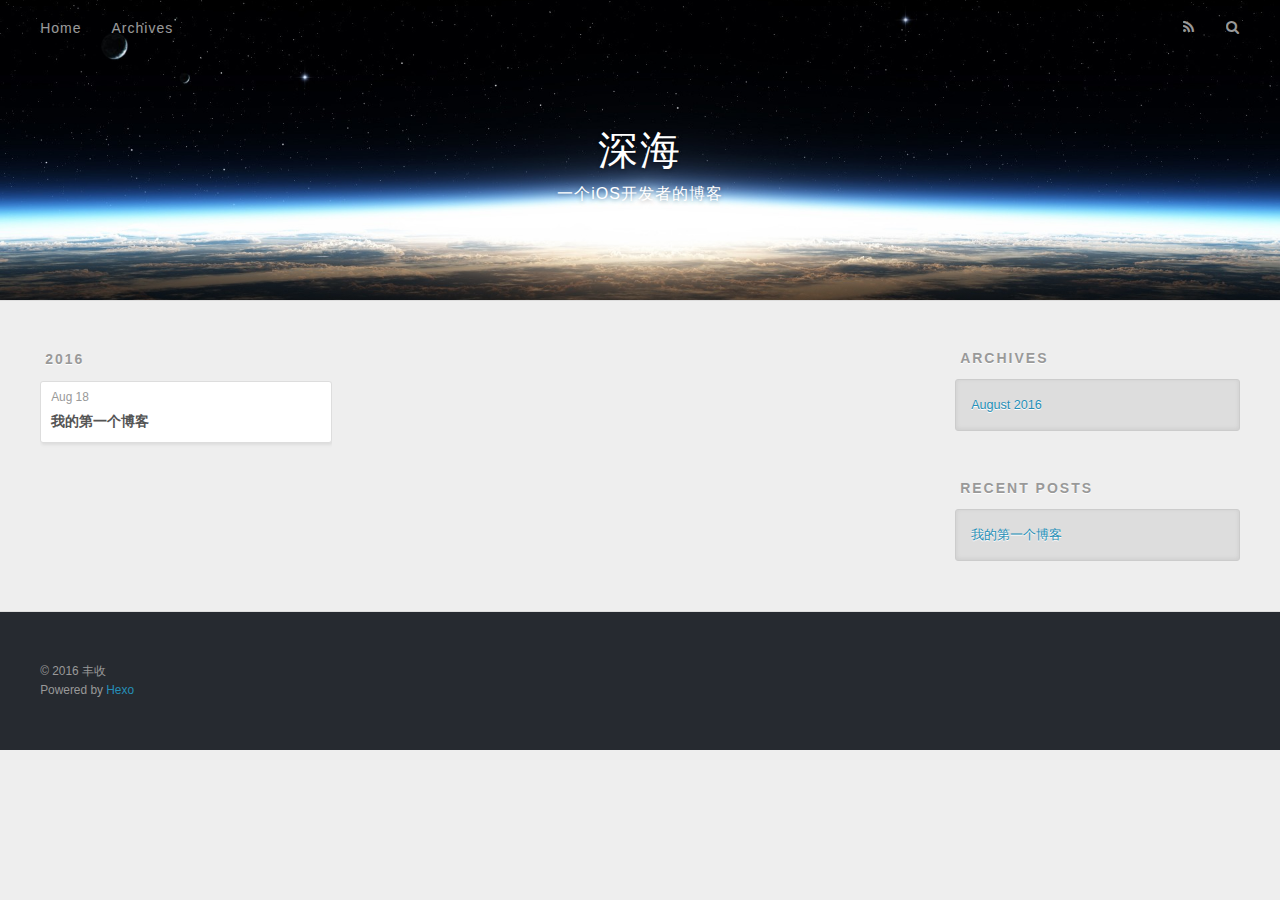
==== commit 9f85c190: "Site updated: 2016-08-19 14:52:41" ====
--- a/archives/index.html
+++ b/archives/index.html
@@ -79,25 +79,6 @@
     <article class="archive-article archive-type-post">
   <div class="archive-article-inner">
     <header class="archive-article-header">
-      <a href="/2016/08/19/page/" class="archive-article-date">
-  <time datetime="2016-08-19T06:13:24.000Z" itemprop="datePublished">Aug 19</time>
-</a>
-      
-  
-    <h1 itemprop="name">
-      <a class="archive-article-title" href="/2016/08/19/page/">page</a>
-    </h1>
-  
-
-    </header>
-  </div>
-</article>
-  
-    
-    
-    <article class="archive-article archive-type-post">
-  <div class="archive-article-inner">
-    <header class="archive-article-header">
       <a href="/2016/08/18/My-New-Post/" class="archive-article-date">
   <time datetime="2016-08-18T03:08:12.000Z" itemprop="datePublished">Aug 18</time>
 </a>
@@ -105,25 +86,6 @@
   
     <h1 itemprop="name">
       <a class="archive-article-title" href="/2016/08/18/My-New-Post/">我的第一个博客</a>
-    </h1>
-  
-
-    </header>
-  </div>
-</article>
-  
-    
-    
-    <article class="archive-article archive-type-post">
-  <div class="archive-article-inner">
-    <header class="archive-article-header">
-      <a href="/2016/08/18/hello-world/" class="archive-article-date">
-  <time datetime="2016-08-18T02:15:40.000Z" itemprop="datePublished">Aug 18</time>
-</a>
-      
-  
-    <h1 itemprop="name">
-      <a class="archive-article-title" href="/2016/08/18/hello-world/">Hello World</a>
     </h1>
   
 
@@ -164,15 +126,7 @@
       <ul>
         
           <li>
-            <a href="/2016/08/19/page/">page</a>
-          </li>
-        
-          <li>
             <a href="/2016/08/18/My-New-Post/">我的第一个博客</a>
-          </li>
-        
-          <li>
-            <a href="/2016/08/18/hello-world/">Hello World</a>
           </li>
         
       </ul>
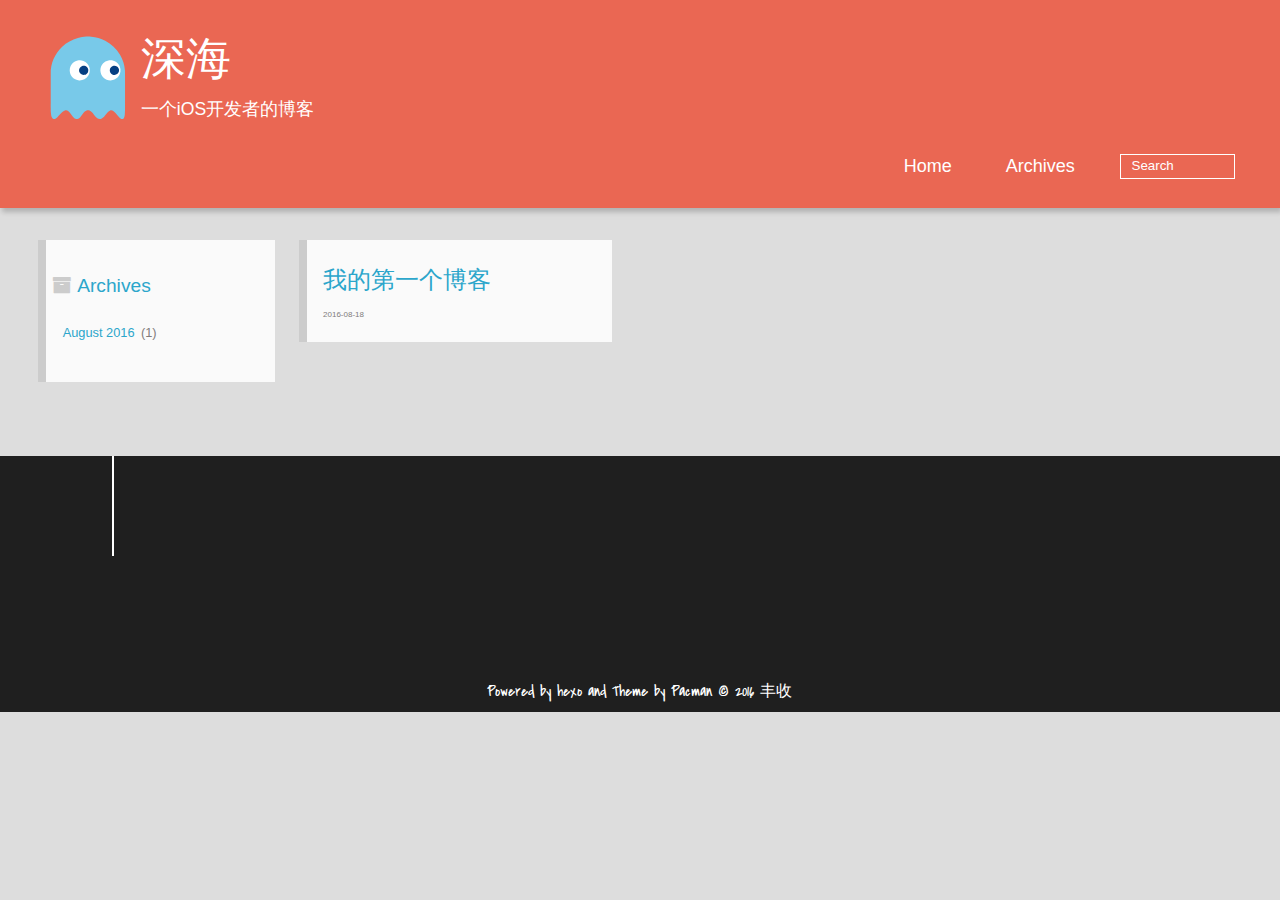
==== commit 5b21ab1f: "Site updated: 2016-08-19 15:08:32" ====
--- a/archives/index.html
+++ b/archives/index.html
@@ -1,170 +1,164 @@
-<!DOCTYPE html>
-<html>
+
+  <!DOCTYPE HTML>
+<html >
 <head>
-  <meta charset="utf-8">
+  <meta charset="UTF-8">
   
-  <title>Archives | 深海</title>
-  <meta name="viewport" content="width=device-width, initial-scale=1, maximum-scale=1">
-  <meta property="og:type" content="website">
-<meta property="og:title" content="深海">
-<meta property="og:url" content="http://yoursite.com/archives/index.html">
-<meta property="og:site_name" content="深海">
-<meta name="twitter:card" content="summary">
-<meta name="twitter:title" content="深海">
-  
-    <link rel="alternate" href="/atom.xml" title="深海" type="application/atom+xml">
-  
-  
-    <link rel="icon" href="/favicon.png">
-  
-  
-    <link href="//fonts.googleapis.com/css?family=Source+Code+Pro" rel="stylesheet" type="text/css">
-  
-  <link rel="stylesheet" href="/css/style.css">
-  
-
+    <title>Archives | 深海</title>
+    <meta name="viewport" content="width=device-width, initial-scale=1, maximum-scale=3, minimum-scale=1">
+    
+    <meta name="author" content="丰收">
+    
+    
+    
+    
+    
+    <link rel="icon" href="/img/favicon.ico">
+    
+    
+    <link rel="apple-touch-icon" href="/img/pacman.jpg">
+    <link rel="apple-touch-icon-precomposed" href="/img/pacman.jpg">
+    
+    <link rel="stylesheet" href="/css/style.css">
 </head>
 
-<body>
-  <div id="container">
-    <div id="wrap">
-      <header id="header">
-  <div id="banner"></div>
-  <div id="header-outer" class="outer">
-    <div id="header-title" class="inner">
-      <h1 id="logo-wrap">
-        <a href="/" id="logo">深海</a>
-      </h1>
-      
-        <h2 id="subtitle-wrap">
-          <a href="/" id="subtitle">一个iOS开发者的博客</a>
-        </h2>
-      
-    </div>
-    <div id="header-inner" class="inner">
-      <nav id="main-nav">
-        <a id="main-nav-toggle" class="nav-icon"></a>
+    <body>
+      <header>
+        <div>
+		
+			<div id="imglogo">
+				<a href="/"><img src="/img/logo.svg" alt="深海" title="深海"/></a>
+			</div>
+			
+			<div id="textlogo">
+				<h1 class="site-name"><a href="/" title="深海">深海</a></h1>
+				<h2 class="blog-motto">一个iOS开发者的博客</h2>
+			</div>
+			<div class="navbar"><a class="navbutton navmobile" href="#" title="Menu">
+			</a></div>
+			<nav class="animated">
+				<ul>
+					
+						<li><a href="/">Home</a></li>
+					
+						<li><a href="/archives">Archives</a></li>
+					
+					<li>
+					
+					<form class="search" action="//google.com/search" method="get" accept-charset="utf-8">
+						<label>Search</label>
+						<input type="text" id="search" name="q" autocomplete="off" maxlength="20" placeholder="Search" />
+						<input type="hidden" name="q" value="site:yoursite.com">
+					</form>
+					
+					</li>
+				</ul>
+			</nav>			
+</div>
+
+      </header>
+      <div id="container">
         
-          <a class="main-nav-link" href="/">Home</a>
-        
-          <a class="main-nav-link" href="/archives">Archives</a>
-        
-      </nav>
-      <nav id="sub-nav">
-        
-          <a id="nav-rss-link" class="nav-icon" href="/atom.xml" title="RSS Feed"></a>
-        
-        <a id="nav-search-btn" class="nav-icon" title="Search"></a>
-      </nav>
-      <div id="search-form-wrap">
-        <form action="//google.com/search" method="get" accept-charset="UTF-8" class="search-form"><input type="search" name="q" results="0" class="search-form-input" placeholder="Search"><button type="submit" class="search-form-submit">&#xF002;</button><input type="hidden" name="sitesearch" value="http://yoursite.com"></form>
-      </div>
-    </div>
-  </div>
-</header>
-      <div class="outer">
-        <section id="main">
+
+<div class="archive-title" >
+  <h2 class="archive-icon">Archives</h2>
   
+  <div class="archiveslist archive-float clearfix">
+   <ul class="archive-list"><li class="archive-list-item"><a class="archive-list-link" href="/archives/2016/08/">August 2016</a><span class="archive-list-count">1</span></li></ul>
+ </div>
   
+</div>
+<div id="main" class="archive-part clearfix">
+  <div id="archive-page">
+
+  <section class="post" itemscope itemprop="blogPost">
+  
+    <a href="/2016/08/18/My-New-Post/" title="我的第一个博客" itemprop="url">
+  
+    <h1 itemprop="name">我的第一个博客</h1>
     
-    
-      
-      
-      <section class="archives-wrap">
-        <div class="archive-year-wrap">
-          <a href="/archives/2016" class="archive-year">2016</a>
-        </div>
-        <div class="archives">
-    
-    <article class="archive-article archive-type-post">
-  <div class="archive-article-inner">
-    <header class="archive-article-header">
-      <a href="/2016/08/18/My-New-Post/" class="archive-article-date">
-  <time datetime="2016-08-18T03:08:12.000Z" itemprop="datePublished">Aug 18</time>
-</a>
-      
-  
-    <h1 itemprop="name">
-      <a class="archive-article-title" href="/2016/08/18/My-New-Post/">我的第一个博客</a>
-    </h1>
-  
-
-    </header>
-  </div>
-</article>
-  
-  
-    </div></section>
-  
-
+    <time datetime="2016-08-18T03:08:12.000Z" itemprop="datePublished">2016-08-18</time>
+  </a>
 </section>
-        
-          <aside id="sidebar">
-  
-    
-
-  
-    
-
-  
-    
-  
-    
-  <div class="widget-wrap">
-    <h3 class="widget-title">Archives</h3>
-    <div class="widget">
-      <ul class="archive-list"><li class="archive-list-item"><a class="archive-list-link" href="/archives/2016/08/">August 2016</a></li></ul>
-    </div>
-  </div>
 
 
-  
-    
-  <div class="widget-wrap">
-    <h3 class="widget-title">Recent Posts</h3>
-    <div class="widget">
-      <ul>
+  </div>
+</div>
+
+      </div>
+      <footer><div id="footer" >
+	
+	<div class="line">
+		<span></span>
+		<div class="author"></div>
+	</div>
+	
+	
+	<div class="social-font clearfix">
+		
+		
+		
+		
+		
+	</div>
+		<p class="copyright">Powered by <a href="http://hexo.io" target="_blank" title="hexo">hexo</a> and Theme by <a href="https://github.com/A-limon/pacman" target="_blank" title="Pacman">Pacman</a> © 2016 
+		
+		<a href="http://yoursite.com" target="_blank" title="丰收">丰收</a>
+		
+		</p>
+</div>
+</footer>
+      <script src="/js/jquery-2.1.0.min.js"></script>
+<script type="text/javascript">
+$(document).ready(function(){ 
+  $('.navbar').click(function(){
+    $('header nav').toggleClass('shownav');
+  });
+  var myWidth = 0;
+  function getSize(){
+    if( typeof( window.innerWidth ) == 'number' ) {
+      myWidth = window.innerWidth;
+    } else if( document.documentElement && document.documentElement.clientWidth) {
+      myWidth = document.documentElement.clientWidth;
+    };
+  };
+  var m = $('#main'),
+      a = $('#asidepart'),
+      c = $('.closeaside'),
+      o = $('.openaside');
+  $(window).resize(function(){
+    getSize(); 
+    if (myWidth >= 1024) {
+      $('header nav').removeClass('shownav');
+    }else
+    {
+      m.removeClass('moveMain');
+      a.css('display', 'block').removeClass('fadeOut');
+      o.css('display', 'none');
         
-          <li>
-            <a href="/2016/08/18/My-New-Post/">我的第一个博客</a>
-          </li>
-        
-      </ul>
-    </div>
-  </div>
-
-  
-</aside>
-        
-      </div>
-      <footer id="footer">
-  
-  <div class="outer">
-    <div id="footer-info" class="inner">
-      &copy; 2016 丰收<br>
-      Powered by <a href="http://hexo.io/" target="_blank">Hexo</a>
-    </div>
-  </div>
-</footer>
-    </div>
-    <nav id="mobile-nav">
-  
-    <a href="/" class="mobile-nav-link">Home</a>
-  
-    <a href="/archives" class="mobile-nav-link">Archives</a>
-  
-</nav>
-    
-
-<script src="//ajax.googleapis.com/ajax/libs/jquery/2.0.3/jquery.min.js"></script>
+    }
+  });
+  c.click(function(){
+    a.addClass('fadeOut').css('display', 'none');
+    o.css('display', 'block').addClass('fadeIn');
+    m.addClass('moveMain');
+  });
+  o.click(function(){
+    o.css('display', 'none').removeClass('beforeFadeIn');
+    a.css('display', 'block').removeClass('fadeOut').addClass('fadeIn');      
+    m.removeClass('moveMain');
+  });
+  $(window).scroll(function(){
+    o.css("top",Math.max(80,260-$(this).scrollTop()));
+  });
+});
+</script>
 
 
-  <link rel="stylesheet" href="/fancybox/jquery.fancybox.css">
-  <script src="/fancybox/jquery.fancybox.pack.js"></script>
 
 
-<script src="/js/script.js"></script>
 
-  </div>
-</body>
-</html>+
+
+    </body>
+   </html>
--- a/css/style.css
+++ b/css/style.css
@@ -1,14 +1,3 @@
-body {
-  width: 100%;
-}
-body:before,
-body:after {
-  content: "";
-  display: table;
-}
-body:after {
-  clear: both;
-}
 html,
 body,
 div,
@@ -100,6 +89,75 @@
 a img {
   border: none;
 }
+/* custom Font*/
+@font-face {
+  font-family: "covered_by_your_graceregular";
+  font-weight: normal;
+  font-style: normal;
+  src: url("../font/coveredbyyourgrace-webfont.eot");
+  src: url("../font/coveredbyyourgrace-webfont.eot?#iefix") format('embedded-opentype'), url("../font/coveredbyyourgrace-webfont.svg#covered_by_your_graceregular") format('svg'), url("../font/coveredbyyourgrace-webfont.woff") format('woff'), url("../font/coveredbyyourgrace-webfont.ttf") format('truetype');
+}
+/* icon Font */
+@font-face {
+  font-family: "FontAwesome";
+  font-style: normal;
+  font-weight: normal;
+  src: url("../font/fontawesome-webfont.eot?v=#4.0.3");
+  src: url("../font/fontawesome-webfont.eot?#iefix&v=#4.0.3") format("embedded-opentype"), url("../font/fontawesome-webfont.woff?v=#4.0.3") format("woff"), url("../font/fontawesome-webfont.ttf?v=#4.0.3") format("truetype"), url("../font/fontawesome-webfont.svg#fontawesomeregular?v=#4.0.3") format("svg");
+}
+/* Public style */
+* {
+  -webkit-margin-before: 0;
+  -webkit-margin-after: 0;
+}
+body {
+  background: #ddd;
+  font-family: "Helvetica Neue", "Helvetica", "Microsoft YaHei", "WenQuanYi Micro Hei", Arial, sans-serif;
+  font-size: 100%;
+  color: #817c7c;
+  line-height: 1.5;
+}
+small {
+  font-size: 80%;
+}
+sub,
+sup {
+  font-size: 75%;
+  line-height: 0;
+  position: relative;
+  vertical-align: baseline;
+}
+sup {
+  top: -0.5em;
+  padding-left: 0.3em;
+}
+sub {
+  bottom: -0.25em;
+}
+a {
+  text-decoration: none;
+  color: #817c7c;
+}
+a:hover,
+a:focus {
+  outline: 0;
+  text-decoration: none;
+  -webkit-transition: color 0.25s, background 0.5s;
+  -moz-transition: color 0.25s, background 0.5s;
+  -o-transition: color 0.25s, background 0.5s;
+  -ms-transition: color 0.25s, background 0.5s;
+  transition: color 0.25s, background 0.5s;
+}
+a:hover:before {
+  -webkit-transition: color 0.25s, background 0.5s;
+  -moz-transition: color 0.25s, background 0.5s;
+  -o-transition: color 0.25s, background 0.5s;
+  -ms-transition: color 0.25s, background 0.5s;
+  transition: color 0.25s, background 0.5s;
+}
+input:focus {
+  outline: none;
+}
 input,
 button {
   margin: 0;
@@ -110,563 +168,840 @@
   border: 0;
   padding: 0;
 }
-@font-face {
+h1 {
+  font-size: 1.5em;
+}
+.fa {
+  display: inline-block;
   font-family: FontAwesome;
   font-style: normal;
   font-weight: normal;
-  src: url("fonts/fontawesome-webfont.eot?v=#4.0.3");
-  src: url("fonts/fontawesome-webfont.eot?#iefix&v=#4.0.3") format("embedded-opentype"), url("fonts/fontawesome-webfont.woff?v=#4.0.3") format("woff"), url("fonts/fontawesome-webfont.ttf?v=#4.0.3") format("truetype"), url("fonts/fontawesome-webfont.svg#fontawesomeregular?v=#4.0.3") format("svg");
-}
-html,
-body,
-#container {
-  height: 100%;
-}
-body {
-  background: #eee;
-  font: 14px "Helvetica Neue", Helvetica, Arial, sans-serif;
-  -webkit-text-size-adjust: 100%;
-}
-.outer {
-  max-width: 1220px;
-  margin: 0 auto;
-  padding: 0 20px;
-}
-.outer:before,
-.outer:after {
+  line-height: 1;
+  -webkit-font-smoothing: antialiased;
+  -moz-osx-font-smoothing: grayscale;
+}
+.clearfix {
+  zoom: 1;
+}
+.clearfix:before,
+.clearfix:after {
   content: "";
   display: table;
 }
-.outer:after {
+.clearfix:after {
   clear: both;
 }
-.inner {
-  display: inline;
-  float: left;
-  width: 98.33333333333333%;
-  margin: 0 0.833333333333333%;
-}
-.left,
-.alignleft {
-  float: left;
-}
-.right,
-.alignright {
-  float: right;
-}
-.clear {
-  clear: both;
-}
-#container {
-  position: relative;
-}
-.mobile-nav-on {
-  overflow: hidden;
-}
-#wrap {
-  height: 100%;
+::-webkit-input-placeholder {
+  color: #fff;
+  padding: 2px 0 0 4px;
+}
+::-moz-placeholder {
+  color: #fff;
+  padding: 2px 0 0 4px;
+}
+:-ms-input-placeholder {
+  color: #fff;
+  padding: 2px 0 0 4px;
+}
+::-webkit-input-placeholder::before {
+  font-family: "FontAwesome";
+  -webkit-font-smoothing: antialiased;
+  -moz-osx-font-smoothing: grayscale;
+  content: "\f002";
+  padding-right: 4px;
+}
+::-moz-placeholder:before {
+  font-family: "FontAwesome";
+  -webkit-font-smoothing: antialiased;
+  -moz-osx-font-smoothing: grayscale;
+  content: "\f002";
+  padding-right: 4px;
+}
+:-ms-input-placeholder::before {
+  font-family: "FontAwesome";
+  -webkit-font-smoothing: antialiased;
+  -moz-osx-font-smoothing: grayscale;
+  content: "\f002";
+  padding-right: 4px;
+}
+input[type="search"]::-webkit-search-cancel-button,
+input[type="search"]::-webkit-search-decoration {
+  -webkit-appearance: none;
+}
+::-webkit-search-cancel-button:after {
+  font-family: "FontAwesome";
+  -webkit-font-smoothing: antialiased;
+  -moz-osx-font-smoothing: grayscale;
+  content: '\f00d';
+  color: #fff;
+  padding-right: 4px;
+}
+/* css3 animate */
+.animated {
+  -webkit-animation-fill-mode: both;
+  -moz-animation-fill-mode: both;
+  -o-animation-fill-mode: both;
+  -ms-animation-fill-mode: both;
+  animation-fill-mode: both;
+  -webkit-animation-duration: 1s;
+  -moz-animation-duration: 1s;
+  -o-animation-duration: 1s;
+  -ms-animation-duration: 1s;
+  animation-duration: 1s;
+}
+@-webkit-keyframes fadeIn {
+  0% {
+    opacity: 0;
+    -ms-filter: "progid:DXImageTransform.Microsoft.Alpha(Opacity=0)";
+    filter: alpha(opacity=0);
+  }
+  100% {
+    opacity: 1;
+    -ms-filter: none;
+    filter: none;
+  }
+}
+.fadeIn {
+  -webkit-animation-name: fadeIn;
+  -moz-animation-name: fadeIn;
+  -o-animation-name: fadeIn;
+  -ms-animation-name: fadeIn;
+  animation-name: fadeIn;
+}
+.fadeOut {
+  -webkit-animation-name: fadeOut;
+  -moz-animation-name: fadeOut;
+  -o-animation-name: fadeOut;
+  -ms-animation-name: fadeOut;
+  animation-name: fadeOut;
+}
+@-moz-keyframes fadeInDown {
+  0% {
+    opacity: 0;
+    -ms-filter: "progid:DXImageTransform.Microsoft.Alpha(Opacity=0)";
+    filter: alpha(opacity=0);
+    -webkit-transform: translateY(-20px);
+    -moz-transform: translateY(-20px);
+    -o-transform: translateY(-20px);
+    -ms-transform: translateY(-20px);
+    transform: translateY(-20px);
+  }
+  100% {
+    opacity: 1;
+    -ms-filter: none;
+    filter: none;
+    -webkit-transform: translateY(0);
+    -moz-transform: translateY(0);
+    -o-transform: translateY(0);
+    -ms-transform: translateY(0);
+    transform: translateY(0);
+  }
+}
+@-webkit-keyframes fadeInDown {
+  0% {
+    opacity: 0;
+    -ms-filter: "progid:DXImageTransform.Microsoft.Alpha(Opacity=0)";
+    filter: alpha(opacity=0);
+    -webkit-transform: translateY(-20px);
+    -moz-transform: translateY(-20px);
+    -o-transform: translateY(-20px);
+    -ms-transform: translateY(-20px);
+    transform: translateY(-20px);
+  }
+  100% {
+    opacity: 1;
+    -ms-filter: none;
+    filter: none;
+    -webkit-transform: translateY(0);
+    -moz-transform: translateY(0);
+    -o-transform: translateY(0);
+    -ms-transform: translateY(0);
+    transform: translateY(0);
+  }
+}
+@-o-keyframes fadeInDown {
+  0% {
+    opacity: 0;
+    -ms-filter: "progid:DXImageTransform.Microsoft.Alpha(Opacity=0)";
+    filter: alpha(opacity=0);
+    -webkit-transform: translateY(-20px);
+    -moz-transform: translateY(-20px);
+    -o-transform: translateY(-20px);
+    -ms-transform: translateY(-20px);
+    transform: translateY(-20px);
+  }
+  100% {
+    opacity: 1;
+    -ms-filter: none;
+    filter: none;
+    -webkit-transform: translateY(0);
+    -moz-transform: translateY(0);
+    -o-transform: translateY(0);
+    -ms-transform: translateY(0);
+    transform: translateY(0);
+  }
+}
+@keyframes fadeInDown {
+  0% {
+    opacity: 0;
+    -ms-filter: "progid:DXImageTransform.Microsoft.Alpha(Opacity=0)";
+    filter: alpha(opacity=0);
+    -webkit-transform: translateY(-20px);
+    -moz-transform: translateY(-20px);
+    -o-transform: translateY(-20px);
+    -ms-transform: translateY(-20px);
+    transform: translateY(-20px);
+  }
+  100% {
+    opacity: 1;
+    -ms-filter: none;
+    filter: none;
+    -webkit-transform: translateY(0);
+    -moz-transform: translateY(0);
+    -o-transform: translateY(0);
+    -ms-transform: translateY(0);
+    transform: translateY(0);
+  }
+}
+body >header {
   width: 100%;
-  position: absolute;
-  top: 0;
-  left: 0;
-  -webkit-transition: 0.2s ease-out;
-  -moz-transition: 0.2s ease-out;
-  -ms-transition: 0.2s ease-out;
-  transition: 0.2s ease-out;
-  z-index: 1;
-  background: #eee;
-}
-.mobile-nav-on #wrap {
-  left: 280px;
-}
-@media screen and (min-width: 768px) {
-  #main {
-    display: inline;
-    float: left;
-    width: 73.33333333333333%;
-    margin: 0 0.833333333333333%;
-  }
-}
-.article-date,
-.article-category-link,
-.archive-year,
-.widget-title {
-  text-decoration: none;
-  text-transform: uppercase;
-  letter-spacing: 2px;
-  color: #999;
-  margin-bottom: 1em;
-  margin-left: 5px;
-  line-height: 1em;
-  text-shadow: 0 1px #fff;
-  font-weight: bold;
-}
-.article-inner,
-.archive-article-inner {
-  background: #fff;
-  -webkit-box-shadow: 1px 2px 3px #ddd;
-  box-shadow: 1px 2px 3px #ddd;
-  border: 1px solid #ddd;
-  border-radius: 3px;
-}
-.article-entry h1,
-.widget h1 {
-  font-size: 2em;
-}
-.article-entry h2,
-.widget h2 {
-  font-size: 1.5em;
-}
-.article-entry h3,
-.widget h3 {
-  font-size: 1.3em;
-}
-.article-entry h4,
-.widget h4 {
-  font-size: 1.2em;
-}
-.article-entry h5,
-.widget h5 {
-  font-size: 1em;
-}
-.article-entry h6,
-.widget h6 {
-  font-size: 1em;
-  color: #999;
-}
-.article-entry hr,
-.widget hr {
-  border: 1px dashed #ddd;
-}
-.article-entry strong,
-.widget strong {
-  font-weight: bold;
-}
-.article-entry em,
-.widget em,
-.article-entry cite,
-.widget cite {
-  font-style: italic;
-}
-.article-entry sup,
-.widget sup,
-.article-entry sub,
-.widget sub {
-  font-size: 0.75em;
-  line-height: 0;
-  position: relative;
-  vertical-align: baseline;
-}
-.article-entry sup,
-.widget sup {
-  top: -0.5em;
-}
-.article-entry sub,
-.widget sub {
-  bottom: -0.2em;
-}
-.article-entry small,
-.widget small {
-  font-size: 0.85em;
-}
-.article-entry acronym,
-.widget acronym,
-.article-entry abbr,
-.widget abbr {
-  border-bottom: 1px dotted;
-}
-.article-entry ul,
-.widget ul,
-.article-entry ol,
-.widget ol,
-.article-entry dl,
-.widget dl {
-  margin: 0 20px;
-  line-height: 1.6em;
-}
-.article-entry ul ul,
-.widget ul ul,
-.article-entry ol ul,
-.widget ol ul,
-.article-entry ul ol,
-.widget ul ol,
-.article-entry ol ol,
-.widget ol ol {
-  margin-top: 0;
-  margin-bottom: 0;
-}
-.article-entry ul,
-.widget ul {
-  list-style: disc;
-}
-.article-entry ol,
-.widget ol {
-  list-style: decimal;
-}
-.article-entry dt,
-.widget dt {
-  font-weight: bold;
-}
-#header {
-  height: 300px;
-  position: relative;
-  border-bottom: 1px solid #ddd;
-}
-#header:before,
-#header:after {
-  content: "";
-  position: absolute;
-  left: 0;
-  right: 0;
-  height: 40px;
-}
-#header:before {
-  top: 0;
-  background: -webkit-linear-gradient(rgba(0,0,0,0.2), transparent);
-  background: -moz-linear-gradient(rgba(0,0,0,0.2), transparent);
-  background: -ms-linear-gradient(rgba(0,0,0,0.2), transparent);
-  background: linear-gradient(rgba(0,0,0,0.2), transparent);
-}
-#header:after {
-  bottom: 0;
-  background: -webkit-linear-gradient(transparent, rgba(0,0,0,0.2));
-  background: -moz-linear-gradient(transparent, rgba(0,0,0,0.2));
-  background: -ms-linear-gradient(transparent, rgba(0,0,0,0.2));
-  background: linear-gradient(transparent, rgba(0,0,0,0.2));
-}
-#header-outer {
-  height: 100%;
-  position: relative;
-}
-#header-inner {
+  -webkit-box-shadow: 2px 4px 5px rgba(3,3,3,0.2);
+  box-shadow: 2px 4px 5px rgba(3,3,3,0.2);
+  background: #ea6753;
+  color: #fff;
+  padding: 1em 0 0.8em;
+}
+@media only screen and (min-width: 1024px) {
+  body >header {
+    padding: 1.8em 0 1.5em;
+  }
+}
+body >header >div {
+  width: 95%;
+  margin: 0 auto;
   position: relative;
   overflow: hidden;
 }
-#banner {
+@media only screen and (min-width: 1024px) {
+  body >header >div {
+    width: 93%;
+  }
+}
+body >header a {
+  display: block;
+  color: #fff;
+}
+#imglogo {
+  float: left;
+  width: 4em;
+  height: 4em;
+}
+@media only screen and (min-width: 768px) {
+  #imglogo {
+    width: 5em;
+  }
+}
+@media only screen and (min-width: 1024px) {
+  #imglogo {
+    width: 5.5em;
+  }
+}
+#imglogo img {
+  width: 4em;
+}
+@media only screen and (min-width: 768px) {
+  #imglogo img {
+    width: 5em;
+  }
+}
+@media only screen and (min-width: 1024px) {
+  #imglogo img {
+    width: 5.5em;
+  }
+}
+#textlogo {
+  float: left;
+  width: 75%;
+  margin-left: 0.5em;
+}
+#textlogo h1.site-name {
+  width: 86%;
+  font-family: "covered_by_your_graceregular";
+  font-size: 200%;
+  line-height: 1.5;
+  -webkit-font-smoothing: antialiased;
+  -moz-osx-font-smoothing: grayscale;
+}
+@media only screen and (min-width: 768px) {
+  #textlogo h1.site-name {
+    font-size: 240%;
+  }
+}
+@media only screen and (min-width: 1024px) {
+  #textlogo h1.site-name {
+    font-size: 280%;
+  }
+}
+#textlogo h2.blog-motto {
+  font-size: 0.7em;
+  font-weight: normal;
+}
+@media only screen and (min-width: 768px) {
+  #textlogo h2.blog-motto {
+    font-size: 100%;
+  }
+}
+@media only screen and (min-width: 1024px) {
+  #textlogo h2.blog-motto {
+    font-size: 110%;
+  }
+}
+.navbar {
   position: absolute;
-  top: 0;
-  left: 0;
+  width: 2em;
+  right: 0em;
+  top: 1em;
+  padding: 0.5em;
+}
+@media only screen and (min-width: 1024px) {
+  .navbar {
+    display: none;
+  }
+}
+.navbutton::before {
+  font-family: "FontAwesome";
+  -webkit-font-smoothing: antialiased;
+  -moz-osx-font-smoothing: grayscale;
+  content: "\f0c9";
+}
+.navmobile::before {
+  padding-left: 1em;
+}
+header nav {
+  float: left;
   width: 100%;
-  height: 100%;
-  background: url("images/banner.jpg") center #000;
-  -webkit-background-size: cover;
-  -moz-background-size: cover;
-  background-size: cover;
-  z-index: -1;
-}
-#header-title {
+  font-size: 112.5%;
+  padding-top: 0.5em;
+  max-height: 0.01em;
+  -webkit-transition: max-height 1s ease-out;
+  -moz-transition: max-height 1s ease-out;
+  -o-transition: max-height 1s ease-out;
+  -ms-transition: max-height 1s ease-out;
+  transition: max-height 1s ease-out;
+}
+@media only screen and (min-width: 568px) {
+  header nav {
+    width: 50%;
+  }
+}
+@media only screen and (min-width: 1024px) {
+  header nav {
+    float: right;
+    width: auto;
+    margin-top: 1em;
+    max-height: none;
+  }
+}
+@media only screen and (min-width: 1024px) {
+  header nav ul {
+    float: right;
+  }
+}
+@media only screen and (min-width: 1024px) {
+  header nav ul li {
+    float: left;
+  }
+}
+header nav ul li a {
+  padding: 0.2em 0 0.2em 1em;
+}
+@media only screen and (min-width: 1024px) {
+  header nav ul li a {
+    padding: 0.2em 1.5em;
+  }
+}
+header nav ul li a:hover {
+  background: #dd2c11;
+  color: #e9cd4c;
+}
+.shownav {
+  max-height: 40em;
+}
+.search {
+  padding: 0.1em 0 0 1em;
+}
+.search input {
+  line-height: 1.7;
+  border: 1px solid #fff;
+  color: #fff;
+  background: transparent;
+  width: 80%;
+  padding-left: 0.5em;
+}
+@media only screen and (min-width: 1024px) {
+  .search input {
+    width: 8em;
+    -webkit-transition: 0.5s width;
+    -moz-transition: 0.5s width;
+    -o-transition: 0.5s width;
+    -ms-transition: 0.5s width;
+    transition: 0.5s width;
+  }
+  .search input:focus {
+    width: 15em;
+  }
+}
+.search label {
+  display: none;
+}
+/* index layout */
+#container {
+  width: 95%;
+  margin: 0 auto;
+  overflow: hidden;
+}
+@media only screen and (min-width: 768px) {
+  #container {
+    width: 96%;
+  }
+}
+@media only screen and (min-width: 1024px) {
+  #container {
+    width: 94%;
+  }
+}
+@media only screen and (min-width: 1560px) {
+  #container {
+    width: 82%;
+  }
+}
+#main {
+  margin: 1em 0 0;
+  line-height: 1.8;
+}
+@media only screen and (min-width: 1024px) {
+  #main {
+    margin: 2em 0 0;
+    width: 75%;
+    float: left;
+    -webkit-transition: margin 0.5s ease-out;
+    -moz-transition: margin 0.5s ease-out;
+    -o-transition: margin 0.5s ease-out;
+    -ms-transition: margin 0.5s ease-out;
+    transition: margin 0.5s ease-out;
+  }
+}
+#main section.post {
+  background: #fafafa;
+  margin-bottom: 0.125em;
+}
+#main section.post a {
+  display: block;
+  border-left: 0.5em solid #ccc;
+  -webkit-transition: border-left 0.45s;
+  -moz-transition: border-left 0.45s;
+  -o-transition: border-left 0.45s;
+  -ms-transition: border-left 0.45s;
+  transition: border-left 0.45s;
+  padding: 0.5em;
+}
+@media only screen and (min-width: 768px) {
+  #main section.post a {
+    padding: 1em;
+  }
+}
+#main section.post a:hover {
+  border-left: 0.5em solid #ea6753;
+}
+#main section.post a h1 {
+  color: #2ca6cb;
+  line-height: 2;
+}
+#main section.post a p {
+  color: #817c7c;
+}
+#main section.post a time {
+  color: #817c7c;
+  display: block;
+  margin: 0.5em 0;
+  font-size: 0.5em;
+}
+.moveMain {
+  margin-left: 10% !important;
+}
+#page-nav {
+  background: #fafafa;
   text-align: center;
-  height: 40px;
-  position: absolute;
-  top: 50%;
-  left: 0;
-  margin-top: -20px;
-}
-#logo,
-#subtitle {
-  text-decoration: none;
-  color: #fff;
-  font-weight: 300;
-  text-shadow: 0 1px 4px rgba(0,0,0,0.3);
-}
-#logo {
-  font-size: 40px;
-  line-height: 40px;
-  letter-spacing: 2px;
-}
-#subtitle {
-  font-size: 16px;
-  line-height: 16px;
-  letter-spacing: 1px;
-}
-#subtitle-wrap {
-  margin-top: 16px;
-}
-#main-nav {
+  overflow: hidden;
+}
+#page-nav a,
+#page-nav span {
+  display: inline-block;
+  padding: 0.5em 1em;
+}
+#page-nav a {
+  color: #2ca6cb;
+}
+#page-nav a:hover {
+  background: #ccc;
+  color: #ea6753;
+}
+#page-nav .prev {
   float: left;
-  margin-left: -15px;
-}
-.nav-icon,
-.main-nav-link {
-  float: left;
-  color: #fff;
-  opacity: 0.6;
-  text-decoration: none;
-  text-shadow: 0 1px rgba(0,0,0,0.2);
-  -webkit-transition: opacity 0.2s;
-  -moz-transition: opacity 0.2s;
-  -ms-transition: opacity 0.2s;
-  transition: opacity 0.2s;
-  display: block;
-  padding: 20px 15px;
-}
-.nav-icon:hover,
-.main-nav-link:hover {
-  opacity: 1;
-}
-.nav-icon {
-  font-family: FontAwesome;
+  border-left: 0.5em solid #ccc;
+  -webkit-transition: border-left 0.5s;
+  -moz-transition: border-left 0.5s;
+  -o-transition: border-left 0.5s;
+  -ms-transition: border-left 0.5s;
+  transition: border-left 0.5s;
+}
+#page-nav .prev:hover {
+  border-left: 0.5em solid #ea6753;
+}
+#page-nav .next {
+  float: right;
+}
+#page-nav .page-number {
+  display: none;
+}
+@media only screen and (min-width: 768px) {
+  #page-nav .page-number {
+    display: inline-block;
+  }
+}
+#page-nav .current {
+  color: #b8b8b8;
+  font-weight: bold;
+}
+#page-nav .space {
+  color: #2ca6cb;
+}
+/* page layout */
+@media only screen and (min-width: 1024px) {
+  .page {
+    margin-left: 10% !important;
+  }
+}
+/* archive layout */
+.category-icon:before,
+.tag-icon:before,
+.archive-icon:before {
+  font-family: "FontAwesome";
+  -webkit-font-smoothing: antialiased;
+  -moz-osx-font-smoothing: grayscale;
+  color: #ccc;
+  font-size: 100%;
+  padding-right: 0.3em;
+}
+.category-icon:before {
+  content: "\f07b";
+}
+.tag-icon:before {
+  content: "\f02c";
+}
+.archive-icon:before {
+  content: "\f187";
+}
+.archive-title {
+  margin: 1em 0;
+  width: 97%;
+  padding: 2em 0 2em 3%;
+  background: #fafafa;
+  border-left: 0.5em solid #ccc;
+}
+@media only screen and (min-width: 1024px) {
+  .archive-title {
+    margin: 2em 0;
+    width: 18.5%;
+    padding-left: 0.5%;
+    float: left;
+  }
+}
+.archive-title h2 {
+  width: 90%;
+  color: #2ca6cb;
+  font-size: 120%;
+}
+.archive-title a {
+  color: #2ca6cb;
+  -webkit-transition: color 0.5s;
+  -moz-transition: color 0.5s;
+  -o-transition: color 0.5s;
+  -ms-transition: color 0.5s;
+  transition: color 0.5s;
+}
+.archive-title a:hover {
+  color: #ea6753;
+  -webkit-transition: color 0.5s;
+  -moz-transition: color 0.5s;
+  -o-transition: color 0.5s;
+  -ms-transition: color 0.5s;
+  transition: color 0.5s;
+}
+.current {
+  color: #ea6753 !important;
+}
+@media only screen and (min-width: 768px) {
+  .archive-part {
+    min-height: 200px;
+  }
+}
+@media only screen and (min-width: 1024px) {
+  .archive-part {
+    width: 78% !important;
+    float: right;
+    margin-left: 2% !important;
+  }
+}
+.archive-part section.post {
+  width: 100%;
+}
+@media only screen and (min-width: 768px) {
+  .archive-part section.post {
+    float: left;
+    width: 50%;
+  }
+}
+@media only screen and (min-width: 1024px) {
+  .archive-part section.post {
+    width: 33.333%;
+  }
+}
+@media only screen and (min-width: 768px) {
+  .archive-nav {
+    width: 100%;
+    float: left;
+    margin-top: 1em;
+  }
+}
+/* tags&categories layout */
+.all-list-box {
+  min-height: 400px;
+}
+.post,
+.page {
+  background: #fafafa;
+}
+.post a,
+.page a {
+  color: #2ca6cb;
+}
+.post a:hover,
+.page a:hover {
+  color: #ea6753;
+}
+@media only screen and (min-width: 768px) {
+  article header.article-info {
+    border-bottom: 1px solid #dbdbdb;
+  }
+}
+article header.article-info >h1 {
+  padding: 0.2em 3%;
+  font-size: 170%;
+  line-height: 1.5;
+  word-wrap: break-word;
+  word-break: normal;
+  -webkit-font-smoothing: antialiased;
+  -moz-osx-font-smoothing: grayscale;
+  border-left: 5px solid #ea6753;
+}
+@media only screen and (min-width: 1024px) {
+  article header.article-info >h1 {
+    font-size: 200%;
+    padding-top: 0.3em;
+  }
+}
+article header.article-info >p.article-author {
+  padding: 0.3em 4% 0.3em 0;
+  text-align: right;
+  border-bottom: 1px solid #dbdbdb;
+}
+@media only screen and (min-width: 768px) {
+  article header.article-info >p.article-author {
+    float: right;
+    border-bottom: none;
+  }
+}
+article header.article-info >p.article-time {
+  padding-top: 0.5em;
+  font-size: 0.8em;
   text-align: center;
-  font-size: 14px;
-  width: 14px;
-  height: 14px;
-  padding: 20px 15px;
-  position: relative;
-  cursor: pointer;
-}
-.main-nav-link {
-  font-weight: 300;
-  letter-spacing: 1px;
-}
-@media screen and (max-width: 479px) {
-  .main-nav-link {
-    display: none;
-  }
-}
-#main-nav-toggle {
-  display: none;
-}
-#main-nav-toggle:before {
-  content: "\f0c9";
-}
-@media screen and (max-width: 479px) {
-  #main-nav-toggle {
-    display: block;
-  }
-}
-#sub-nav {
-  float: right;
-  margin-right: -15px;
-}
-#nav-rss-link:before {
-  content: "\f09e";
-}
-#nav-search-btn:before {
-  content: "\f002";
-}
-#search-form-wrap {
-  position: absolute;
-  top: 15px;
-  width: 150px;
-  height: 30px;
-  right: -150px;
-  opacity: 0;
-  -webkit-transition: 0.2s ease-out;
-  -moz-transition: 0.2s ease-out;
-  -ms-transition: 0.2s ease-out;
-  transition: 0.2s ease-out;
-}
-#search-form-wrap.on {
-  opacity: 1;
-  right: 0;
-}
-@media screen and (max-width: 479px) {
-  #search-form-wrap {
-    width: 100%;
-    right: -100%;
-  }
-}
-.search-form {
-  position: absolute;
-  top: 0;
-  left: 0;
-  right: 0;
-  background: #fff;
-  padding: 5px 15px;
-  border-radius: 15px;
-  -webkit-box-shadow: 0 0 10px rgba(0,0,0,0.3);
-  box-shadow: 0 0 10px rgba(0,0,0,0.3);
-}
-.search-form-input {
-  border: none;
-  background: none;
-  color: #555;
-  width: 100%;
-  font: 13px "Helvetica Neue", Helvetica, Arial, sans-serif;
-  outline: none;
-}
-.search-form-input::-webkit-search-results-decoration,
-.search-form-input::-webkit-search-cancel-button {
-  -webkit-appearance: none;
-}
-.search-form-submit {
-  position: absolute;
-  top: 50%;
-  right: 10px;
-  margin-top: -7px;
-  font: 13px FontAwesome;
-  border: none;
-  background: none;
-  color: #bbb;
-  cursor: pointer;
-}
-.search-form-submit:hover,
-.search-form-submit:focus {
-  color: #777;
-}
-.article {
-  margin: 50px 0;
-}
-.article-inner {
-  overflow: hidden;
-}
-.article-meta:before,
-.article-meta:after {
-  content: "";
-  display: table;
-}
-.article-meta:after {
-  clear: both;
-}
-.article-date {
-  float: left;
-}
-.article-category {
-  float: left;
+}
+@media only screen and (min-width: 768px) {
+  article header.article-info >p.article-time {
+    float: right;
+    margin-right: 1em;
+    padding-top: 0.1em;
+    font-size: 0.9em;
+  }
+}
+article header.article-info >p.article-time:before {
+  font-family: "FontAwesome";
+  font-size: 130%;
+  content: "\f017";
+  -webkit-font-smoothing: antialiased;
+  -moz-osx-font-smoothing: grayscale;
+}
+article .article-content {
+  padding: 1.5em 4%;
+}
+article .article-content .kb {
+  padding: 0.1em 0.6em;
+  border: 1px solid #ccc;
+  background-color: code-color;
+  color: #8f8f8f;
+  -webkit-box-shadow: 0 1px 0 rgba(0,0,0,0.2), 0 0 0 2px #fff inset;
+  box-shadow: 0 1px 0 rgba(0,0,0,0.2), 0 0 0 2px #fff inset;
+  border-radius: 3px;
+  display: inline-block;
+  margin: 0 0.1em;
+  text-shadow: 0 1px 0 #fff;
+  line-height: 1.5;
+  white-space: nowrap;
+}
+article .article-content h1,
+article .article-content h2 {
+  font-size: 180%;
+  line-height: 1.2em;
+}
+article .article-content h3,
+article .article-content h4,
+article .article-content h5,
+article .article-content h6 {
+  font-size: 140%;
+}
+article .article-content h1,
+article .article-content h2,
+article .article-content h3,
+article .article-content h4,
+article .article-content h5,
+article .article-content h6 {
+  color: #333;
+  -webkit-font-smoothing: antialiased;
+  -moz-osx-font-smoothing: grayscale;
+  padding: 0.3em 0;
+  margin: 0.5em 0;
+}
+article .article-content h1 >code,
+article .article-content h2 >code,
+article .article-content h3 >code,
+article .article-content h4 >code,
+article .article-content h5 >code,
+article .article-content h6 >code {
+  color: #a3a3a3;
+}
+article .article-content hr {
+  border: 1px solid #dbdbdb;
+}
+article .article-content strong {
+  font-weight: bold;
+}
+article .article-content em {
+  font-style: italic;
+}
+article .article-content acronym,
+article .article-content abbr {
+  border-bottom: 1px dotted;
+}
+article .article-content blockquote {
+  border-left: 0.2em solid #ea6753;
+  margin: 0.65em 0 0.65em 4%;
+  padding-left: 1%;
+  line-height: 1.5;
+  font-size: 110%;
+}
+article .article-content blockquote footer {
+  background: #fafafa;
+  padding: 0;
+  margin: 0;
+  font-size: 80%;
   line-height: 1em;
-  color: #ccc;
+}
+article .article-content blockquote cite {
+  font-style: italic;
+  padding-left: 0.5em;
+}
+article .article-content ul,
+article .article-content ol {
+  padding-left: 2em;
+  font-size: 105%;
+}
+@media only screen and (min-width: 768px) {
+  article .article-content ul,
+  article .article-content ol {
+    padding-left: 3em;
+  }
+}
+article .article-content ul li {
+  list-style: disc;
+  text-align: match-parent;
+  margin: 0.5em 0;
+}
+article .article-content ol li {
+  list-style-type: decimal;
+  margin: 0.5em 0;
+}
+article .article-content dl dt {
+  font-weight: blod;
+}
+article .article-content ul li>code,
+article .article-content ol li>code,
+article .article-content p code,
+article .article-content strong code,
+article .article-content em code {
+  font-family: Monaco, Menlo, Consolas, Courier New, monospace;
+  background: #eee;
+  color: #747070;
+  border: 1px solid #d6d6d6;
+  padding: 0 5px;
+  margin: 0 2px;
+  font-size: 90%;
+  white-space: nowrap;
   text-shadow: 0 1px #fff;
-  margin-left: 8px;
-}
-.article-category:before {
-  content: "\2022";
-}
-.article-category-link {
-  margin: 0 12px 1em;
-}
-.article-header {
-  padding: 20px 20px 0;
-}
-.article-title {
-  text-decoration: none;
-  font-size: 2em;
-  font-weight: bold;
-  color: #555;
-  line-height: 1.1em;
-  -webkit-transition: color 0.2s;
-  -moz-transition: color 0.2s;
-  -ms-transition: color 0.2s;
-  transition: color 0.2s;
-}
-a.article-title:hover {
-  color: #258fb8;
-}
-.article-entry {
-  color: #555;
-  padding: 0 20px;
-}
-.article-entry:before,
-.article-entry:after {
-  content: "";
-  display: table;
-}
-.article-entry:after {
-  clear: both;
-}
-.article-entry p,
-.article-entry table {
-  line-height: 1.6em;
-  margin: 1.6em 0;
-}
-.article-entry h1,
-.article-entry h2,
-.article-entry h3,
-.article-entry h4,
-.article-entry h5,
-.article-entry h6 {
-  font-weight: bold;
-}
-.article-entry h1,
-.article-entry h2,
-.article-entry h3,
-.article-entry h4,
-.article-entry h5,
-.article-entry h6 {
-  line-height: 1.1em;
-  margin: 1.1em 0;
-}
-.article-entry a {
-  color: #258fb8;
-  text-decoration: none;
-}
-.article-entry a:hover {
-  text-decoration: underline;
-}
-.article-entry ul,
-.article-entry ol,
-.article-entry dl {
-  margin-top: 1.6em;
-  margin-bottom: 1.6em;
-}
-.article-entry img,
-.article-entry video {
+}
+article .article-content p {
+  font-size: 105%;
+  line-height: 1.7;
+  margin: 0.7em 0;
+}
+@media only screen and (min-width: 1024px) {
+  article .article-content p {
+    margin: 1.2em 0;
+  }
+}
+article .article-content img,
+article .article-content video,
+article .article-content figure img {
   max-width: 100%;
-  height: auto;
   display: block;
   margin: auto;
-}
-.article-entry iframe {
-  border: none;
-}
-.article-entry table {
-  width: 100%;
-  border-collapse: collapse;
-  border-spacing: 0;
-}
-.article-entry th {
-  font-weight: bold;
-  border-bottom: 3px solid #ddd;
-  padding-bottom: 0.5em;
-}
-.article-entry td {
-  border-bottom: 1px solid #ddd;
-  padding: 10px 0;
-}
-.article-entry blockquote {
-  font-family: Georgia, "Times New Roman", serif;
-  font-size: 1.4em;
-  margin: 1.6em 20px;
+  height: auto;
+  vertical-align: middle;
+  padding-top: 0.5em;
+}
+@media only screen and (min-width: 1024px) {
+  article .article-content img,
+  article .article-content video,
+  article .article-content figure img {
+    padding-top: 0.7em;
+  }
+}
+article .article-content figcaption,
+article .article-content .caption {
   text-align: center;
-}
-.article-entry blockquote footer {
-  font-size: 14px;
-  margin: 1.6em 0;
-  font-family: "Helvetica Neue", Helvetica, Arial, sans-serif;
-}
-.article-entry blockquote footer cite:before {
-  content: "—";
-  padding: 0 0.5em;
-}
-.article-entry .pullquote {
-  text-align: left;
-  width: 45%;
-  margin: 0;
-}
-.article-entry .pullquote.left {
-  margin-left: 0.5em;
-  margin-right: 1em;
-}
-.article-entry .pullquote.right {
-  margin-right: 0.5em;
-  margin-left: 1em;
-}
-.article-entry .caption {
-  color: #999;
   display: block;
   font-size: 0.9em;
-  margin-top: 0.5em;
+  font-weight: blod;
+}
+article .article-content .video-container {
   position: relative;
-  text-align: center;
-}
-.article-entry .video-container {
-  position: relative;
-  padding-top: 56.25%;
+  padding-top: 56%;
   height: 0;
   overflow: hidden;
 }
-.article-entry .video-container iframe,
-.article-entry .video-container object,
-.article-entry .video-container embed {
+article .article-content .video-container iframe,
+article .article-content .video-container object,
+article .article-content .video-container embed {
   position: absolute;
   top: 0;
   left: 0;
@@ -674,251 +1009,874 @@
   height: 100%;
   margin-top: 0;
 }
-.article-more-link a {
+article .article-content table {
+  width: 100%;
+  border-collapse: collapse;
+  border-spacing: 0;
+}
+article .article-content table th {
+  font-weight: bold;
+  border-bottom: 3px solid #dbdbdb;
+  padding-bottom: 0.5em;
+}
+article .article-content table td {
+  border-bottom: 1px solid #dbdbdb;
+  padding: 10px 0;
+}
+article .article-content .pullquote {
+  text-align: left;
+  width: 45%;
+  margin: 0;
+  border: none;
+}
+article .article-content .left {
+  margin-left: 0.5em;
+  margin-right: 1em;
+  float: left;
+}
+article .article-content .right {
+  margin-right: 0.5em;
+  margin-left: 1em;
+  float: right;
+}
+footer.article-footer {
+  background: #fafafa;
+  padding: 0 4%;
+  margin: 0;
+  border-top: 1px solid #dbdbdb;
+}
+.article-share {
+  float: right;
+  width: 100%;
+}
+@media only screen and (min-width: 568px) {
+  .article-share {
+    width: 60%;
+  }
+}
+@media only screen and (min-width: 768px) {
+  .article-share {
+    width: 40%;
+  }
+}
+.share span {
+  float: right;
+  height: 3em;
+  width: 1em;
+  margin-right: 0.5em;
+  position: relative;
+  color: #d6d6d6;
+}
+.share span:before {
+  font-family: "FontAwesome";
+  content: "\f064";
+  font-size: 1em;
+  -webkit-font-smoothing: antialiased;
+  -moz-osx-font-smoothing: grayscale;
+  width: 1.5em;
+  height: 1.5em;
+  position: absolute;
+  top: 50%;
+  left: 50%;
+  margin-top: -0.75em;
+  margin-left: -0.75em;
+}
+.share a {
+  float: right;
+  width: 3em;
+  height: 3em;
+  display: block;
+  position: relative;
+}
+.share a:before {
+  font-size: 100%;
+  font-family: "FontAwesome";
+  text-align: center;
+  color: #817c7c;
+  -webkit-font-smoothing: antialiased;
+  -moz-osx-font-smoothing: grayscale;
+  width: 1.5em;
+  height: 1.5em;
+  position: absolute;
+  top: 50%;
+  left: 50%;
+  margin-top: -0.75em;
+  margin-left: -0.75em;
+}
+.share a:hover:before {
+  color: #fff;
+}
+.article-share-twitter:before {
+  content: "\f099";
+}
+.article-share-twitter:hover {
+  background: #00aced;
+  text-shadow: 0 1px #008abe;
+}
+.article-share-facebook:before {
+  content: "\f09a";
+}
+.article-share-facebook:hover {
+  background: #3b5998;
+  text-shadow: 0 1px #2f477a;
+}
+.article-share-weibo:before {
+  content: "\f18a";
+}
+.article-share-weibo:hover {
+  background: #eb182c;
+  text-shadow: 0 1px #bf1121;
+}
+.article-share-qrcode:before {
+  content: "\f029";
+}
+.article-share-qrcode:hover {
+  background: #49ae0f;
+  text-shadow: 0 1px #3a8b0c;
+}
+.article-back-to-top:before {
+  content: "\f062";
+}
+.article-back-to-top:hover {
+  background: #762c54;
+  text-shadow: 0 1px #5e2343;
+}
+.qrcode {
+  width: 15em;
+  height: 15em;
+  position: absolute;
+  top: 50%;
+  left: 50%;
+  margin-top: -7.5em;
+  margin-left: -7.5em;
+  background: #fff;
+  border: 2px solid #ccc;
+  border-radius: 3px;
   display: inline-block;
-  line-height: 1em;
-  padding: 6px 15px;
-  border-radius: 15px;
-  background: #eee;
-  color: #999;
-  text-shadow: 0 1px #fff;
-  text-decoration: none;
-}
-.article-more-link a:hover {
-  background: #258fb8;
-  color: #fff;
-  text-decoration: none;
-  text-shadow: 0 1px #1e7293;
-}
-.article-footer {
-  font-size: 0.85em;
-  line-height: 1.6em;
-  border-top: 1px solid #ddd;
-  padding-top: 1.6em;
-  margin: 0 20px 20px;
-}
-.article-footer:before,
-.article-footer:after {
-  content: "";
-  display: table;
-}
-.article-footer:after {
-  clear: both;
-}
-.article-footer a {
-  color: #999;
-  text-decoration: none;
-}
-.article-footer a:hover {
-  color: #555;
-}
-.article-tag-list-item {
-  float: left;
-  margin-right: 10px;
-}
-.article-tag-list-link:before {
-  content: "#";
-}
-.article-comment-link {
-  float: right;
-}
-.article-comment-link:before {
-  content: "\f075";
-  font-family: FontAwesome;
-  padding-right: 8px;
-}
-.article-share-link {
-  cursor: pointer;
-  float: right;
-  margin-left: 20px;
-}
-.article-share-link:before {
-  content: "\f064";
-  font-family: FontAwesome;
-  padding-right: 6px;
-}
-#article-nav {
-  position: relative;
-}
-#article-nav:before,
-#article-nav:after {
-  content: "";
-  display: table;
-}
-#article-nav:after {
-  clear: both;
-}
-@media screen and (min-width: 768px) {
-  #article-nav {
-    margin: 50px 0;
-  }
-  #article-nav:before {
-    width: 8px;
-    height: 8px;
+  opacity: 0;
+  -ms-filter: "progid:DXImageTransform.Microsoft.Alpha(Opacity=0)";
+  filter: alpha(opacity=0);
+  position: fixed;
+  text-align: center;
+  visibility: hidden;
+  z-index: 10;
+  -webkit-transition: opacity 0.5s;
+  -moz-transition: opacity 0.5s;
+  -o-transition: opacity 0.5s;
+  -ms-transition: opacity 0.5s;
+  transition: opacity 0.5s;
+}
+@media only screen and (min-width: 1024px) {
+  .qrcode {
+    width: 20em;
+    height: 20em;
     position: absolute;
     top: 50%;
     left: 50%;
-    margin-top: -4px;
-    margin-left: -4px;
-    content: "";
-    border-radius: 50%;
-    background: #ddd;
-    -webkit-box-shadow: 0 1px 2px #fff;
-    box-shadow: 0 1px 2px #fff;
-  }
-}
-.article-nav-link-wrap {
-  text-decoration: none;
-  text-shadow: 0 1px #fff;
-  color: #999;
-  -webkit-box-sizing: border-box;
-  -moz-box-sizing: border-box;
-  box-sizing: border-box;
-  margin-top: 50px;
-  text-align: center;
+    margin-top: -10em;
+    margin-left: -10em;
+    position: fixed;
+  }
+}
+.qrcode span {
   display: block;
-}
-.article-nav-link-wrap:hover {
-  color: #555;
-}
-@media screen and (min-width: 768px) {
-  .article-nav-link-wrap {
+  width: 80%;
+  height: 1.5em;
+  font-size: 80%;
+  float: left;
+}
+.qrcode span:before {
+  content: none;
+}
+.qrcode a {
+  display: block;
+  width: 16%;
+  height: 1.5em;
+  float: left;
+}
+.qrcode img {
+  width: 90%;
+  height: 90%;
+}
+.qrclose:before {
+  font-family: "FontAwesome";
+  -webkit-font-smoothing: antialiased;
+  -moz-osx-font-smoothing: grayscale;
+  content: "\f057";
+  color: #ccc;
+}
+.qrclose:hover:before {
+  color: #2ca6cb !important;
+}
+.overlay {
+  display: none !important;
+}
+.overlay:target+.qrcode {
+  opacity: 1;
+  -ms-filter: none;
+  filter: none;
+  visibility: visible;
+}
+.article-tags,
+.article-categories {
+  padding: 0.5em 0;
+  float: left;
+  width: 100%;
+}
+@media only screen and (min-width: 568px) {
+  .article-tags,
+  .article-categories {
     width: 50%;
-    margin-top: 0;
-  }
-}
-@media screen and (min-width: 768px) {
-  #article-nav-newer {
-    float: left;
-    text-align: right;
-    padding-right: 20px;
-  }
-}
-@media screen and (min-width: 768px) {
-  #article-nav-older {
-    float: right;
-    text-align: left;
-    padding-left: 20px;
-  }
-}
-.article-nav-caption {
-  text-transform: uppercase;
-  letter-spacing: 2px;
-  color: #ddd;
-  line-height: 1em;
-  font-weight: bold;
-}
-#article-nav-newer .article-nav-caption {
-  margin-right: -2px;
-}
-.article-nav-title {
-  font-size: 0.85em;
-  line-height: 1.6em;
-  margin-top: 0.5em;
-}
-.article-share-box {
-  position: absolute;
-  display: none;
-  background: #fff;
-  -webkit-box-shadow: 1px 2px 10px rgba(0,0,0,0.2);
-  box-shadow: 1px 2px 10px rgba(0,0,0,0.2);
-  border-radius: 3px;
-  margin-left: -145px;
-  overflow: hidden;
-  z-index: 1;
-}
-.article-share-box.on {
-  display: block;
-}
-.article-share-input {
-  width: 100%;
-  background: none;
-  -webkit-box-sizing: border-box;
-  -moz-box-sizing: border-box;
-  box-sizing: border-box;
-  font: 14px "Helvetica Neue", Helvetica, Arial, sans-serif;
-  padding: 0 15px;
-  color: #555;
-  outline: none;
-  border: 1px solid #ddd;
-  border-radius: 3px 3px 0 0;
-  height: 36px;
-  line-height: 36px;
-}
-.article-share-links {
-  background: #eee;
-}
-.article-share-links:before,
-.article-share-links:after {
-  content: "";
-  display: table;
-}
-.article-share-links:after {
-  clear: both;
-}
-.article-share-twitter,
-.article-share-facebook,
-.article-share-pinterest,
-.article-share-google {
-  width: 50px;
-  height: 36px;
-  display: block;
+  }
+}
+@media only screen and (min-width: 768px) {
+  .article-tags,
+  .article-categories {
+    width: 30%;
+  }
+}
+.article-tags {
+  color: #d6d6d6;
+}
+.article-tags span {
+  position: relative;
   float: left;
-  position: relative;
-  color: #999;
-  text-shadow: 0 1px #fff;
-}
-.article-share-twitter:before,
-.article-share-facebook:before,
-.article-share-pinterest:before,
-.article-share-google:before {
-  font-size: 20px;
-  font-family: FontAwesome;
-  width: 20px;
-  height: 20px;
+  width: 1em;
+  height: 2em;
+  margin-right: 0.5em;
+}
+.article-tags span:before {
+  font-family: "FontAwesome";
+  -webkit-font-smoothing: antialiased;
+  -moz-osx-font-smoothing: grayscale;
+  width: 1.2em;
+  height: 1.2em;
   position: absolute;
   top: 50%;
   left: 50%;
-  margin-top: -10px;
-  margin-left: -10px;
+  margin-top: -0.6em;
+  margin-left: -0.6em;
+  content: "\f02c";
+}
+.article-tags a {
+  float: left;
+  padding: 0 0.3em;
+  margin: 0.3em;
+  background: #e6e6e6;
+}
+.article-tags a:hover {
+  color: #fff;
+  background: #2ca6cb;
+}
+.article-categories {
+  color: #d6d6d6;
+  margin-top: 0.3em;
+}
+.article-categories span:before {
+  font-family: "FontAwesome";
+  -webkit-font-smoothing: antialiased;
+  -moz-osx-font-smoothing: grayscale;
+  content: "\f07b";
+}
+.article-category-link {
+  padding: 0.5em;
+  margin: 0 0.3em;
+}
+.article-category-link:hover {
+  color: #fff !important;
+  background: #2ca6cb;
+}
+.article-nav {
+  padding: 0 10%;
+}
+@media only screen and (min-width: 768px) {
+  .article-nav {
+    padding: 0 4%;
+  }
+}
+.article-nav strong {
+  font-size: 0.6em;
+}
+.article-nav a {
+  display: block;
+  overflow: hidden;
+}
+.article-nav .prev a:hover,
+.article-nav .next a:hover {
+  background: #2ca6cb;
+  color: #fff;
+}
+.article-nav .prev {
+  width: 100%;
+  float: left;
+}
+.article-nav .prev strong {
+  padding-left: 1.8em;
+}
+.article-nav .prev span:before {
+  font-family: "FontAwesome";
+  -webkit-font-smoothing: antialiased;
+  -moz-osx-font-smoothing: grayscale;
+  content: "\f100";
+  padding-right: 0.5em;
+}
+@media only screen and (min-width: 768px) {
+  .article-nav .prev {
+    width: 45%;
+    float: left;
+  }
+}
+.article-nav .next {
+  width: 100%;
+  float: left;
+  text-align: left;
+}
+.article-nav .next strong {
+  padding-left: 1.5em;
+}
+.article-nav .next span:before {
+  font-family: "FontAwesome";
+  -webkit-font-smoothing: antialiased;
+  -moz-osx-font-smoothing: grayscale;
+  content: "\f101";
+  padding-right: 0.5em;
+}
+@media only screen and (min-width: 768px) {
+  .article-nav .next {
+    width: 45%;
+    float: right;
+    text-align: right;
+  }
+  .article-nav .next strong {
+    padding-right: 1.8em;
+  }
+  .article-nav .next span:before {
+    content: none;
+  }
+  .article-nav .next span:after {
+    font-family: "FontAwesome";
+    -webkit-font-smoothing: antialiased;
+    -moz-osx-font-smoothing: grayscale;
+    content: "\f101";
+    padding-left: 0.5em;
+  }
+}
+section.comment {
+  padding: 0 4%;
+  margin: 1em 0;
+}
+.toc-article {
+  background: #eee;
+  margin: 2em 0 0 0.5em;
+  padding: 1em;
+}
+.toc-article strong {
+  padding: 0.3em 0;
+}
+#toc {
+  line-height: 1em;
+  font-size: 0.8em;
+  float: right;
+}
+#toc .toc {
+  padding: 0;
+}
+#toc .toc li {
+  list-style-type: none;
+}
+#toc .toc-child {
+  padding-left: 1.5em;
+}
+#toc.toc-aside {
+  display: none;
+  width: 13%;
+  position: fixed;
+  right: 2%;
+  top: 320px;
+  overflow: hidden;
+  line-height: 1.5em;
+  font-size: 1em;
+  color: #333;
+  opacity: 0.6;
+  -ms-filter: "progid:DXImageTransform.Microsoft.Alpha(Opacity=60)";
+  filter: alpha(opacity=60);
+  -webkit-transition: opacity 1s ease-out;
+  -moz-transition: opacity 1s ease-out;
+  -o-transition: opacity 1s ease-out;
+  -ms-transition: opacity 1s ease-out;
+  transition: opacity 1s ease-out;
+}
+#toc.toc-aside strong {
+  padding: 0.3em 0;
+  color: #817c7c;
+}
+#toc.toc-aside:hover {
+  -webkit-transition: opacity 0.3s ease-out;
+  -moz-transition: opacity 0.3s ease-out;
+  -o-transition: opacity 0.3s ease-out;
+  -ms-transition: opacity 0.3s ease-out;
+  transition: opacity 0.3s ease-out;
+  opacity: 1;
+  -ms-filter: none;
+  filter: none;
+}
+#toc.toc-aside a {
+  -webkit-transition: color 1s ease-out;
+  -moz-transition: color 1s ease-out;
+  -o-transition: color 1s ease-out;
+  -ms-transition: color 1s ease-out;
+  transition: color 1s ease-out;
+}
+#toc.toc-aside a:hover {
+  color: #ea6753;
+  -webkit-transition: color 0.3s ease-out;
+  -moz-transition: color 0.3s ease-out;
+  -o-transition: color 0.3s ease-out;
+  -ms-transition: color 0.3s ease-out;
+  transition: color 0.3s ease-out;
+}
+.active {
+  color: #ea6753 !important;
+}
+.openaside {
+  display: none;
+  position: fixed;
+  right: 7.5%;
+  top: 260px;
+}
+.openaside a {
+  display: block;
+  color: #fff;
+  border: 1px solid #fff;
+  border-radius: 5px;
+  background: #ea6753;
+  padding: 0.2em 0.55em;
+}
+.openaside a::before {
+  font-family: "FontAwesome";
+  -webkit-font-smoothing: antialiased;
+  -moz-osx-font-smoothing: grayscale;
+  content: "\f0c9";
+}
+.closeaside {
+  display: none;
+}
+.closeaside a {
+  color: #ea6753;
+}
+.closeaside a:hover {
+  color: #2ca6cb;
+}
+.closeaside a::before {
+  font-family: "FontAwesome";
+  -webkit-font-smoothing: antialiased;
+  -moz-osx-font-smoothing: grayscale;
+  content: "\f0c9";
+}
+@media only screen and (min-width: 1024px) {
+  .closeaside {
+    display: block;
+    position: absolute;
+    right: 25px;
+    top: 22px;
+  }
+}
+#asidepart {
+  background: #fafafa;
+  margin: 1em 0 0;
+  padding: 0.5em 2% 1em;
+}
+@media only screen and (min-width: 1024px) {
+  #asidepart {
+    position: relative;
+    float: left;
+    width: 18%;
+    margin: 2em 0 0 3%;
+  }
+}
+.asidetitle {
+  font-size: 1.1em;
+  color: #2ca6cb;
+  padding: 0 0 0.3125em 0;
+  border-bottom: 0.1875em solid #ccc;
+}
+.asidetitle a {
+  color: #2ca6cb;
+}
+.asidetitle a:hover {
+  color: #ea6753;
+  -webkit-transition: color 0.5s;
+  -moz-transition: color 0.5s;
+  -o-transition: color 0.5s;
+  -ms-transition: color 0.5s;
+  transition: color 0.5s;
+}
+@media only screen and (min-width: 768px) {
+  .categorieslist {
+    width: 45%;
+    float: left;
+    margin: 0 5% 0 0;
+  }
+}
+@media only screen and (min-width: 1024px) {
+  .categorieslist {
+    width: 100%;
+    float: none;
+    margin: 1em 0 0;
+  }
+}
+.categorieslist li {
+  border-bottom: 1px solid #ccc;
+}
+.categorieslist li a {
+  display: block;
+  padding: 0.5em 5%;
+}
+.categorieslist li a:hover {
+  color: #ea6753;
+}
+.tagslist {
+  margin: 1em 0 0;
+}
+@media only screen and (min-width: 768px) {
+  .tagslist {
+    width: 45%;
+    float: left;
+    margin: 0 5% 0 0;
+  }
+}
+@media only screen and (min-width: 1024px) {
+  .tagslist {
+    width: 100%;
+    float: none;
+    margin: 1em 0 0;
+  }
+}
+.tagslist ul {
+  padding: 0.5em 0;
+}
+.tagslist ul li {
+  float: left;
+}
+.tagslist ul li a {
+  display: block;
+  margin: 0.3125em;
+  padding: 0.125em 0.3125em;
+  background: #dbdbdb;
+}
+.tagslist ul li a:hover {
+  color: #ea6753;
+  background: #e6e6e6;
+}
+.rsspart {
+  background: #ea6753;
+  width: 100%;
+}
+@media only screen and (min-width: 768px) {
+  .rsspart {
+    float: left;
+    width: 45%;
+    margin: 0 5% 0 0;
+  }
+}
+@media only screen and (min-width: 1024px) {
+  .rsspart {
+    width: 100%;
+    float: none;
+    margin: 1em 0 0;
+  }
+}
+.rsspart a {
+  color: #fff;
+  display: block;
+  padding: 0.625em 0;
   text-align: center;
 }
-.article-share-twitter:hover,
-.article-share-facebook:hover,
-.article-share-pinterest:hover,
-.article-share-google:hover {
+.rsspart a:hover {
+  color: #ea6753;
+  background: #fafafa;
+}
+.rsspart a::before {
+  font-family: "FontAwesome";
+  -webkit-font-smoothing: antialiased;
+  -moz-osx-font-smoothing: grayscale;
+  padding-right: 0.5em;
+  content: "\f09e";
+}
+@media only screen and (min-width: 768px) {
+  .archiveslist {
+    width: 45%;
+    float: left;
+    margin: 0 5% 0 0;
+  }
+}
+@media only screen and (min-width: 1024px) {
+  .archiveslist {
+    width: 100%;
+    float: none;
+    margin: 1em 0 0;
+  }
+}
+.archiveslist li {
+  font-size: 0.8em;
+  line-height: 2em;
+}
+.archiveslist li a {
+  padding: 0.5em;
+}
+.archiveslist li a:hover {
+  color: #ea6753;
+  -webkit-transition: color 0.25s;
+  -moz-transition: color 0.25s;
+  -o-transition: color 0.25s;
+  -ms-transition: color 0.25s;
+  transition: color 0.25s;
+}
+.archiveslist .archive-list-count:before {
+  content: "(";
+}
+.archiveslist .archive-list-count:after {
+  content: ")";
+}
+.archive-list {
+  padding: 0.5em 0;
+}
+.archive-float ul {
+  padding: 0;
+}
+.archive-float li {
+  float: left;
+  margin: 0.3em;
+}
+@media only screen and (min-width: 1024px) {
+  .archive-float li {
+    float: none;
+  }
+}
+@media only screen and (min-width: 768px) {
+  .tagcloudlist {
+    width: 45%;
+    float: left;
+    margin: 0 5% 0 0;
+  }
+}
+@media only screen and (min-width: 1024px) {
+  .tagcloudlist {
+    width: 100%;
+    float: none;
+    margin: 1em 0 0;
+  }
+}
+.tagcloudlist .tagcloudlist a {
+  padding: 0.2em;
+  display: block;
+  float: left;
+}
+.tagcloudlist .tagcloudlist a:hover {
+  color: #ea6753;
+  -webkit-transition: color 0.25s;
+  -moz-transition: color 0.25s;
+  -o-transition: color 0.25s;
+  -ms-transition: color 0.25s;
+  transition: color 0.25s;
+}
+.linkslist {
+  margin-top: 0.5em;
+}
+@media only screen and (min-width: 768px) {
+  .linkslist {
+    width: 45%;
+    float: left;
+    margin: 0 5% 0 0;
+  }
+}
+@media only screen and (min-width: 1024px) {
+  .linkslist {
+    width: 100%;
+    float: none;
+    margin: 1em 0 0;
+  }
+}
+.linkslist ul {
+  padding: 0.5em 0;
+}
+.linkslist ul a {
+  font-size: 1em;
+  line-height: 1.5;
+  display: block;
+  padding: 0 3%;
+}
+.linkslist ul a:hover {
+  color: #ea6753;
+  -webkit-transition: color 0.25s;
+  -moz-transition: color 0.25s;
+  -o-transition: color 0.25s;
+  -ms-transition: color 0.25s;
+  transition: color 0.25s;
+}
+footer {
+  margin-top: 1em;
+  background: #1f1f1f;
+  padding: 0 2% 0.5em;
+}
+#footer {
+  width: 95%;
+  margin: 0 auto;
+  overflow: hidden;
+  position: relative;
+}
+#footer .line {
+  width: 100%;
+  height: 14em;
+  margin: 0 auto;
+}
+@media only screen and (min-width: 768px) {
+  #footer .line {
+    width: 10em;
+    float: left;
+    position: relative;
+  }
+}
+#footer .line span {
+  display: block;
+  width: 0.5em;
+  height: 6.25em;
+  border-right: 0.125em solid #fff;
+  margin: 0 auto;
+}
+@media only screen and (min-width: 768px) {
+  #footer .line span {
+    position: absolute;
+    left: 3em;
+    margin: 0 0 1.5em;
+  }
+}
+.author {
+  width: 6.875em;
+  height: 6.875em;
+  margin: 0 auto;
+  background: no-repeat url("img/author.jpg") left top;
+  -webkit-background-size: 6.875em 6.875em;
+  -moz-background-size: 6.875em 6.875em;
+  background-size: 6.875em 6.875em;
+  border-radius: 3.4375em;
+  -webkit-transition: -webkit-transform 2s ease-out;
+  -moz-transition: -moz-transform 2s ease-out;
+  -o-transition: -o-transform 2s ease-out;
+  -ms-transition: -ms-transform 2s ease-out;
+  transition: transform 2s ease-out;
+}
+.author:hover {
+  -webkit-transform: rotateZ(360deg);
+  -moz-transform: rotateZ(360deg);
+  -o-transform: rotateZ(360deg);
+  -ms-transform: rotateZ(360deg);
+  transform: rotateZ(360deg);
+}
+@media only screen and (min-width: 768px) {
+  .author {
+    position: absolute;
+    top: 6em;
+    margin: 0 0 1.5em;
+  }
+}
+.info {
+  font-family: "covered_by_your_graceregular";
+  -webkit-font-smoothing: antialiased;
+  -moz-osx-font-smoothing: grayscale;
+  font-size: 150%;
+  line-height: 1.3em;
+  width: 90%;
+  margin: 0 auto;
   color: #fff;
 }
-.article-share-twitter:before {
+@media only screen and (min-width: 768px) {
+  .info {
+    margin: 4.5em 0 2em 0;
+    float: left;
+    width: 75%;
+  }
+}
+.social-font {
+  width: 100%;
+  margin: 0 auto;
+  float: left;
+  padding-left: 3%;
+}
+@media only screen and (min-width: 568px) {
+  .social-font {
+    padding-left: 20%;
+  }
+}
+@media only screen and (min-width: 768px) {
+  .social-font {
+    width: 18em;
+    position: absolute;
+    right: -3em;
+    top: 3em;
+  }
+}
+.social-font a {
+  float: left;
+  display: block;
+  width: 14%;
+  color: #fff;
+  font-size: 180%;
+  padding: 0.5em;
+}
+@media only screen and (min-width: 1024px) {
+  .social-font a {
+    padding: 0.3em;
+  }
+}
+.social-font a:hover:before {
+  color: #2ca6cb;
+}
+.social-font a[title="weibo"]::before,
+.social-font a[title="twitter"]::before,
+.social-font a[title="github"]::before,
+.social-font a[title="facebook"]::before,
+.social-font a[title="linkedin"]::before {
+  font-family: "FontAwesome";
+  -webkit-font-smoothing: antialiased;
+  -moz-osx-font-smoothing: grayscale;
+}
+.social-font a[title="weibo"]::before {
+  content: "\f18a";
+}
+.social-font a[title="twitter"]::before {
   content: "\f099";
 }
-.article-share-twitter:hover {
-  background: #00aced;
-  text-shadow: 0 1px #008abe;
-}
-.article-share-facebook:before {
+.social-font a[title="github"]::before {
+  content: "\f09b";
+}
+.social-font a[title="facebook"]::before {
   content: "\f09a";
 }
-.article-share-facebook:hover {
-  background: #3b5998;
-  text-shadow: 0 1px #2f477a;
-}
-.article-share-pinterest:before {
-  content: "\f0d2";
-}
-.article-share-pinterest:hover {
-  background: #cb2027;
-  text-shadow: 0 1px #a21a1f;
-}
-.article-share-google:before {
-  content: "\f0d5";
-}
-.article-share-google:hover {
-  background: #dd4b39;
-  text-shadow: 0 1px #be3221;
+.social-font a[title="linkedin"]::before {
+  content: "\f08c";
+}
+.copyright {
+  -webkit-font-smoothing: antialiased;
+  -moz-osx-font-smoothing: grayscale;
+  font-family: "covered_by_your_graceregular";
+  width: 100%;
+  color: #fff;
+  text-align: center;
+}
+@media only screen and (min-width: 768px) {
+  .copyright {
+    float: left;
+  }
+}
+.copyright a {
+  color: #fff;
+}
+.copyright a:hover {
+  color: #2ca6cb;
 }
 .article-gallery {
-  background: #000;
+  background: #fafafa;
   position: relative;
 }
 .article-gallery-photos {
@@ -928,447 +1886,15 @@
 .article-gallery-img {
   display: none;
   max-width: 100%;
-}
-.article-gallery-img:first-child {
-  display: block;
-}
-.article-gallery-img.loaded {
-  position: absolute;
-  display: block;
-}
-.article-gallery-img img {
+img
   display: block;
   max-width: 100%;
   margin: 0 auto;
 }
-#comments {
-  background: #fff;
-  -webkit-box-shadow: 1px 2px 3px #ddd;
-  box-shadow: 1px 2px 3px #ddd;
-  padding: 20px;
-  border: 1px solid #ddd;
-  border-radius: 3px;
-  margin: 50px 0;
-}
-#comments a {
-  color: #258fb8;
-}
-.archives-wrap {
-  margin: 50px 0;
-}
-.archives:before,
-.archives:after {
-  content: "";
-  display: table;
-}
-.archives:after {
-  clear: both;
-}
-.archive-year-wrap {
-  margin-bottom: 1em;
-}
-.archives {
-  -webkit-column-gap: 10px;
-  -moz-column-gap: 10px;
-  column-gap: 10px;
-}
-@media screen and (min-width: 480px) and (max-width: 767px) {
-  .archives {
-    -webkit-column-count: 2;
-    -moz-column-count: 2;
-    column-count: 2;
-  }
-}
-@media screen and (min-width: 768px) {
-  .archives {
-    -webkit-column-count: 3;
-    -moz-column-count: 3;
-    column-count: 3;
-  }
-}
-.archive-article {
-  -webkit-column-break-inside: avoid;
-  page-break-inside: avoid;
-  overflow: hidden;
-  break-inside: avoid-column;
-}
-.archive-article-inner {
-  padding: 10px;
-  margin-bottom: 15px;
-}
-.archive-article-title {
-  text-decoration: none;
-  font-weight: bold;
-  color: #555;
-  -webkit-transition: color 0.2s;
-  -moz-transition: color 0.2s;
-  -ms-transition: color 0.2s;
-  transition: color 0.2s;
-  line-height: 1.6em;
-}
-.archive-article-title:hover {
-  color: #258fb8;
-}
-.archive-article-footer {
-  margin-top: 1em;
-}
-.archive-article-date {
-  color: #999;
-  text-decoration: none;
-  font-size: 0.85em;
-  line-height: 1em;
-  margin-bottom: 0.5em;
+.article-gallery-img:first-child {
   display: block;
 }
-#page-nav {
-  margin: 50px auto;
-  background: #fff;
-  -webkit-box-shadow: 1px 2px 3px #ddd;
-  box-shadow: 1px 2px 3px #ddd;
-  border: 1px solid #ddd;
-  border-radius: 3px;
-  text-align: center;
-  color: #999;
-  overflow: hidden;
-}
-#page-nav:before,
-#page-nav:after {
-  content: "";
-  display: table;
-}
-#page-nav:after {
-  clear: both;
-}
-#page-nav a,
-#page-nav span {
-  padding: 10px 20px;
-  line-height: 1;
-  height: 2ex;
-}
-#page-nav a {
-  color: #999;
-  text-decoration: none;
-}
-#page-nav a:hover {
-  background: #999;
-  color: #fff;
-}
-#page-nav .prev {
-  float: left;
-}
-#page-nav .next {
-  float: right;
-}
-#page-nav .page-number {
-  display: inline-block;
-}
-@media screen and (max-width: 479px) {
-  #page-nav .page-number {
-    display: none;
-  }
-}
-#page-nav .current {
-  color: #555;
-  font-weight: bold;
-}
-#page-nav .space {
-  color: #ddd;
-}
-#footer {
-  background: #262a30;
-  padding: 50px 0;
-  border-top: 1px solid #ddd;
-  color: #999;
-}
-#footer a {
-  color: #258fb8;
-  text-decoration: none;
-}
-#footer a:hover {
-  text-decoration: underline;
-}
-#footer-info {
-  line-height: 1.6em;
-  font-size: 0.85em;
-}
-.article-entry pre,
-.article-entry .highlight {
-  background: #2d2d2d;
-  margin: 0 -20px;
-  padding: 15px 20px;
-  border-style: solid;
-  border-color: #ddd;
-  border-width: 1px 0;
-  overflow: auto;
-  color: #ccc;
-  line-height: 22.400000000000002px;
-}
-.article-entry .highlight .gutter pre,
-.article-entry .gist .gist-file .gist-data .line-numbers {
-  color: #666;
-  font-size: 0.85em;
-}
-.article-entry pre,
-.article-entry code {
-  font-family: "Source Code Pro", Consolas, Monaco, Menlo, Consolas, monospace;
-}
-.article-entry code {
-  background: #eee;
-  text-shadow: 0 1px #fff;
-  padding: 0 0.3em;
-}
-.article-entry pre code {
-  background: none;
-  text-shadow: none;
-  padding: 0;
-}
-.article-entry .highlight pre {
-  border: none;
-  margin: 0;
-  padding: 0;
-}
-.article-entry .highlight table {
-  margin: 0;
-  width: auto;
-}
-.article-entry .highlight td {
-  border: none;
-  padding: 0;
-}
-.article-entry .highlight figcaption {
-  font-size: 0.85em;
-  color: #999;
-  line-height: 1em;
-  margin-bottom: 1em;
-}
-.article-entry .highlight figcaption:before,
-.article-entry .highlight figcaption:after {
-  content: "";
-  display: table;
-}
-.article-entry .highlight figcaption:after {
-  clear: both;
-}
-.article-entry .highlight figcaption a {
-  float: right;
-}
-.article-entry .highlight .gutter pre {
-  text-align: right;
-  padding-right: 20px;
-}
-.article-entry .highlight .line {
-  height: 22.400000000000002px;
-}
-.article-entry .highlight .line.marked {
-  background: #515151;
-}
-.article-entry .gist {
-  margin: 0 -20px;
-  border-style: solid;
-  border-color: #ddd;
-  border-width: 1px 0;
-  background: #2d2d2d;
-  padding: 15px 20px 15px 0;
-}
-.article-entry .gist .gist-file {
-  border: none;
-  font-family: "Source Code Pro", Consolas, Monaco, Menlo, Consolas, monospace;
-  margin: 0;
-}
-.article-entry .gist .gist-file .gist-data {
-  background: none;
-  border: none;
-}
-.article-entry .gist .gist-file .gist-data .line-numbers {
-  background: none;
-  border: none;
-  padding: 0 20px 0 0;
-}
-.article-entry .gist .gist-file .gist-data .line-data {
-  padding: 0 !important;
-}
-.article-entry .gist .gist-file .highlight {
-  margin: 0;
-  padding: 0;
-  border: none;
-}
-.article-entry .gist .gist-file .gist-meta {
-  background: #2d2d2d;
-  color: #999;
-  font: 0.85em "Helvetica Neue", Helvetica, Arial, sans-serif;
-  text-shadow: 0 0;
-  padding: 0;
-  margin-top: 1em;
-  margin-left: 20px;
-}
-.article-entry .gist .gist-file .gist-meta a {
-  color: #258fb8;
-  font-weight: normal;
-}
-.article-entry .gist .gist-file .gist-meta a:hover {
-  text-decoration: underline;
-}
-pre .comment,
-pre .title {
-  color: #999;
-}
-pre .variable,
-pre .attribute,
-pre .tag,
-pre .regexp,
-pre .ruby .constant,
-pre .xml .tag .title,
-pre .xml .pi,
-pre .xml .doctype,
-pre .html .doctype,
-pre .css .id,
-pre .css .class,
-pre .css .pseudo {
-  color: #f2777a;
-}
-pre .number,
-pre .preprocessor,
-pre .built_in,
-pre .literal,
-pre .params,
-pre .constant {
-  color: #f99157;
-}
-pre .class,
-pre .ruby .class .title,
-pre .css .rules .attribute {
-  color: #9c9;
-}
-pre .string,
-pre .value,
-pre .inheritance,
-pre .header,
-pre .ruby .symbol,
-pre .xml .cdata {
-  color: #9c9;
-}
-pre .css .hexcolor {
-  color: #6cc;
-}
-pre .function,
-pre .python .decorator,
-pre .python .title,
-pre .ruby .function .title,
-pre .ruby .title .keyword,
-pre .perl .sub,
-pre .javascript .title,
-pre .coffeescript .title {
-  color: #69c;
-}
-pre .keyword,
-pre .javascript .function {
-  color: #c9c;
-}
-@media screen and (max-width: 479px) {
-  #mobile-nav {
-    position: absolute;
-    top: 0;
-    left: 0;
-    width: 280px;
-    height: 100%;
-    background: #191919;
-    border-right: 1px solid #fff;
-  }
-}
-@media screen and (max-width: 479px) {
-  .mobile-nav-link {
-    display: block;
-    color: #999;
-    text-decoration: none;
-    padding: 15px 20px;
-    font-weight: bold;
-  }
-  .mobile-nav-link:hover {
-    color: #fff;
-  }
-}
-@media screen and (min-width: 768px) {
-  #sidebar {
-    display: inline;
-    float: left;
-    width: 23.333333333333332%;
-    margin: 0 0.833333333333333%;
-  }
-}
-.widget-wrap {
-  margin: 50px 0;
-}
-.widget {
-  color: #777;
-  text-shadow: 0 1px #fff;
-  background: #ddd;
-  -webkit-box-shadow: 0 -1px 4px #ccc inset;
-  box-shadow: 0 -1px 4px #ccc inset;
-  border: 1px solid #ccc;
-  padding: 15px;
-  border-radius: 3px;
-}
-.widget a {
-  color: #258fb8;
-  text-decoration: none;
-}
-.widget a:hover {
-  text-decoration: underline;
-}
-.widget ul ul,
-.widget ol ul,
-.widget dl ul,
-.widget ul ol,
-.widget ol ol,
-.widget dl ol,
-.widget ul dl,
-.widget ol dl,
-.widget dl dl {
-  margin-left: 15px;
-  list-style: disc;
-}
-.widget {
-  line-height: 1.6em;
-  word-wrap: break-word;
-  font-size: 0.9em;
-}
-.widget ul,
-.widget ol {
-  list-style: none;
-  margin: 0;
-}
-.widget ul ul,
-.widget ol ul,
-.widget ul ol,
-.widget ol ol {
-  margin: 0 20px;
-}
-.widget ul ul,
-.widget ol ul {
-  list-style: disc;
-}
-.widget ul ol,
-.widget ol ol {
-  list-style: decimal;
-}
-.category-list-count,
-.tag-list-count,
-.archive-list-count {
-  padding-left: 5px;
-  color: #999;
-  font-size: 0.85em;
-}
-.category-list-count:before,
-.tag-list-count:before,
-.archive-list-count:before {
-  content: "(";
-}
-.category-list-count:after,
-.tag-list-count:after,
-.archive-list-count:after {
-  content: ")";
-}
-.tagcloud a {
-  margin-right: 5px;
-  display: inline-block;
-}
+.article-gallery-img .loaded {
+  position: absolute;
+  display: block;
+}
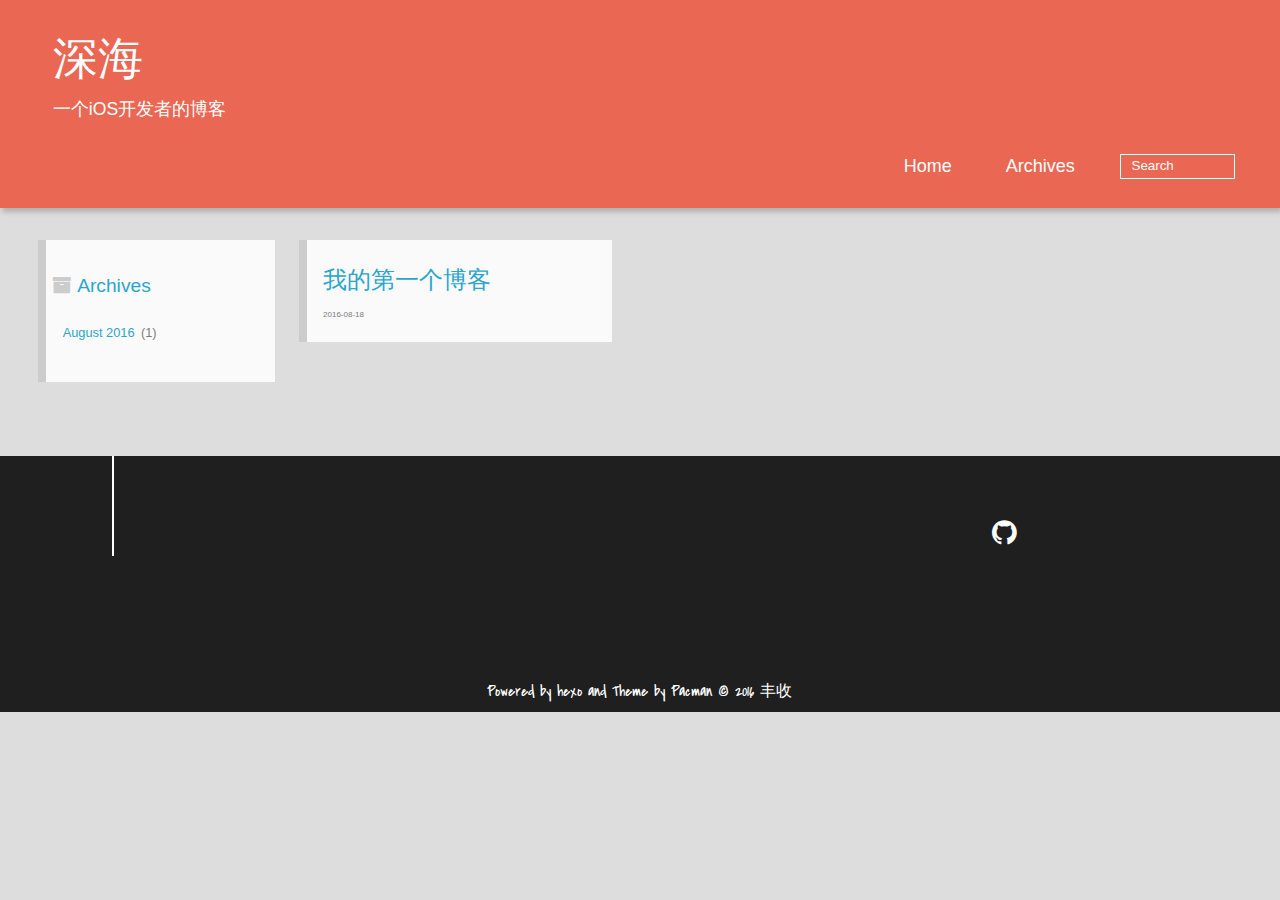
==== commit 4924521b: "Site updated: 2016-08-19 15:22:13" ====
--- a/archives/index.html
+++ b/archives/index.html
@@ -26,10 +26,6 @@
       <header>
         <div>
 		
-			<div id="imglogo">
-				<a href="/"><img src="/img/logo.svg" alt="深海" title="深海"/></a>
-			</div>
-			
 			<div id="textlogo">
 				<h1 class="site-name"><a href="/" title="深海">深海</a></h1>
 				<h2 class="blog-motto">一个iOS开发者的博客</h2>
@@ -98,6 +94,8 @@
 		
 		
 		
+		<a href="https://github.com/github.com/nonsense1" target="_blank" title="github"></a>
+		
 		
 		
 	</div>
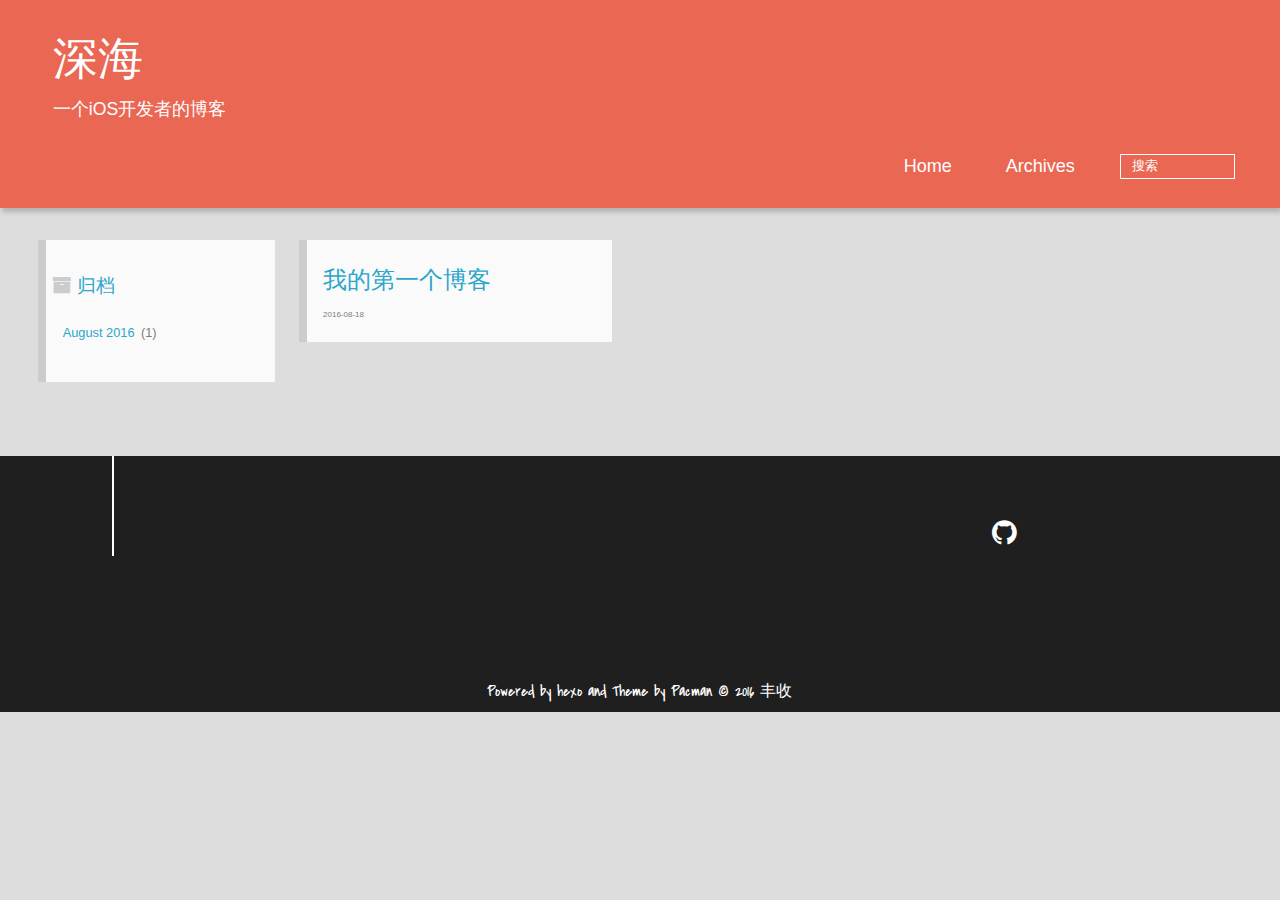
==== commit 26c8f327: "Site updated: 2016-08-19 15:25:04" ====
--- a/archives/index.html
+++ b/archives/index.html
@@ -30,7 +30,7 @@
 				<h1 class="site-name"><a href="/" title="深海">深海</a></h1>
 				<h2 class="blog-motto">一个iOS开发者的博客</h2>
 			</div>
-			<div class="navbar"><a class="navbutton navmobile" href="#" title="Menu">
+			<div class="navbar"><a class="navbutton navmobile" href="#" title="菜单">
 			</a></div>
 			<nav class="animated">
 				<ul>
@@ -43,7 +43,7 @@
 					
 					<form class="search" action="//google.com/search" method="get" accept-charset="utf-8">
 						<label>Search</label>
-						<input type="text" id="search" name="q" autocomplete="off" maxlength="20" placeholder="Search" />
+						<input type="text" id="search" name="q" autocomplete="off" maxlength="20" placeholder="搜索" />
 						<input type="hidden" name="q" value="site:yoursite.com">
 					</form>
 					
@@ -57,7 +57,7 @@
         
 
 <div class="archive-title" >
-  <h2 class="archive-icon">Archives</h2>
+  <h2 class="archive-icon">归档</h2>
   
   <div class="archiveslist archive-float clearfix">
    <ul class="archive-list"><li class="archive-list-item"><a class="archive-list-link" href="/archives/2016/08/">August 2016</a><span class="archive-list-count">1</span></li></ul>
@@ -94,7 +94,7 @@
 		
 		
 		
-		<a href="https://github.com/github.com/nonsense1" target="_blank" title="github"></a>
+		<a href="https://github.com/https://github.com/nonsense1" target="_blank" title="github"></a>
 		
 		
 		
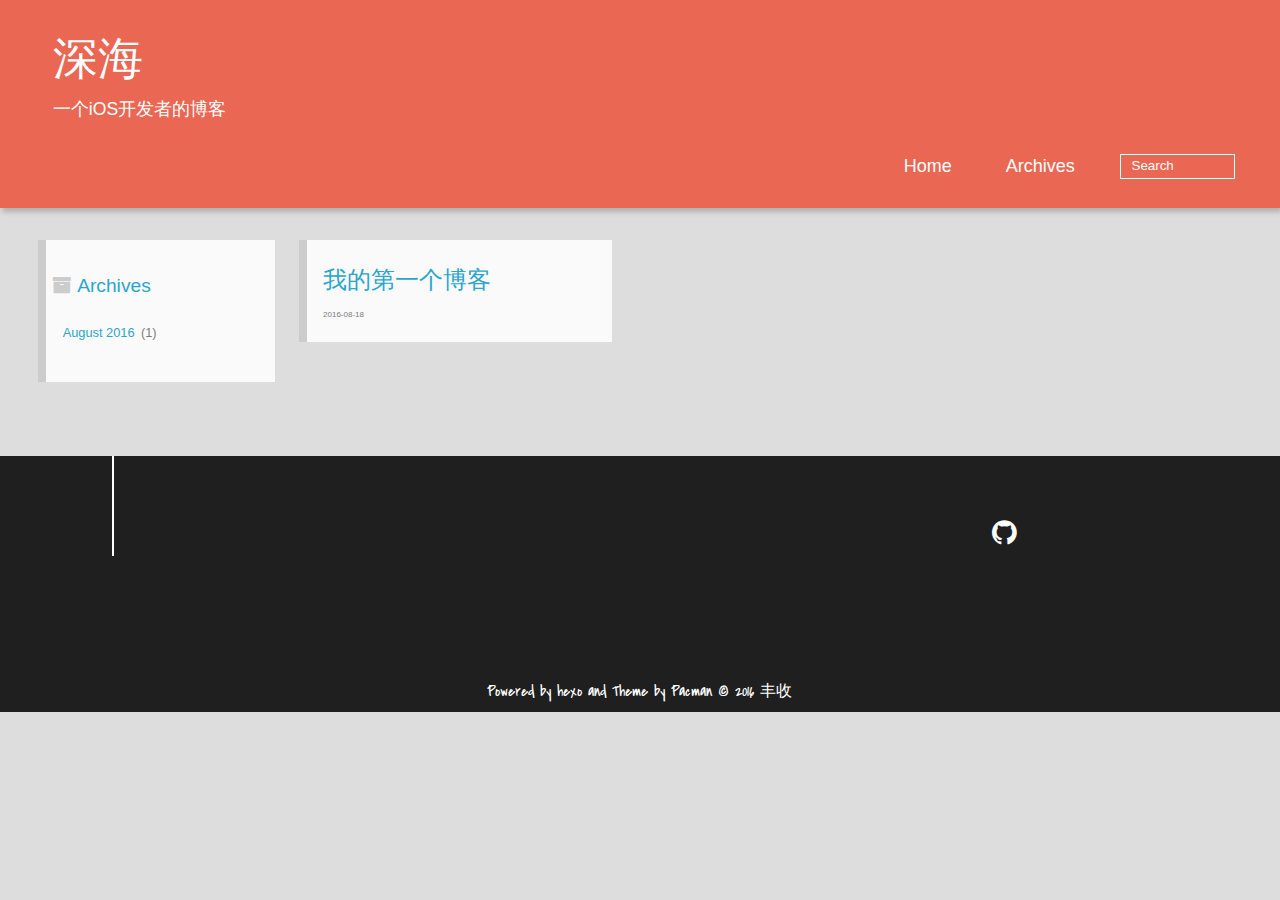
==== commit 46ee51cd: "Site updated: 2016-08-19 15:27:34" ====
--- a/archives/index.html
+++ b/archives/index.html
@@ -30,7 +30,7 @@
 				<h1 class="site-name"><a href="/" title="深海">深海</a></h1>
 				<h2 class="blog-motto">一个iOS开发者的博客</h2>
 			</div>
-			<div class="navbar"><a class="navbutton navmobile" href="#" title="菜单">
+			<div class="navbar"><a class="navbutton navmobile" href="#" title="Menu">
 			</a></div>
 			<nav class="animated">
 				<ul>
@@ -43,7 +43,7 @@
 					
 					<form class="search" action="//google.com/search" method="get" accept-charset="utf-8">
 						<label>Search</label>
-						<input type="text" id="search" name="q" autocomplete="off" maxlength="20" placeholder="搜索" />
+						<input type="text" id="search" name="q" autocomplete="off" maxlength="20" placeholder="Search" />
 						<input type="hidden" name="q" value="site:yoursite.com">
 					</form>
 					
@@ -57,7 +57,7 @@
         
 
 <div class="archive-title" >
-  <h2 class="archive-icon">归档</h2>
+  <h2 class="archive-icon">Archives</h2>
   
   <div class="archiveslist archive-float clearfix">
    <ul class="archive-list"><li class="archive-list-item"><a class="archive-list-link" href="/archives/2016/08/">August 2016</a><span class="archive-list-count">1</span></li></ul>
@@ -94,7 +94,7 @@
 		
 		
 		
-		<a href="https://github.com/https://github.com/nonsense1" target="_blank" title="github"></a>
+		<a href="https://github.com/nonsense1" target="_blank" title="github"></a>
 		
 		
 		
